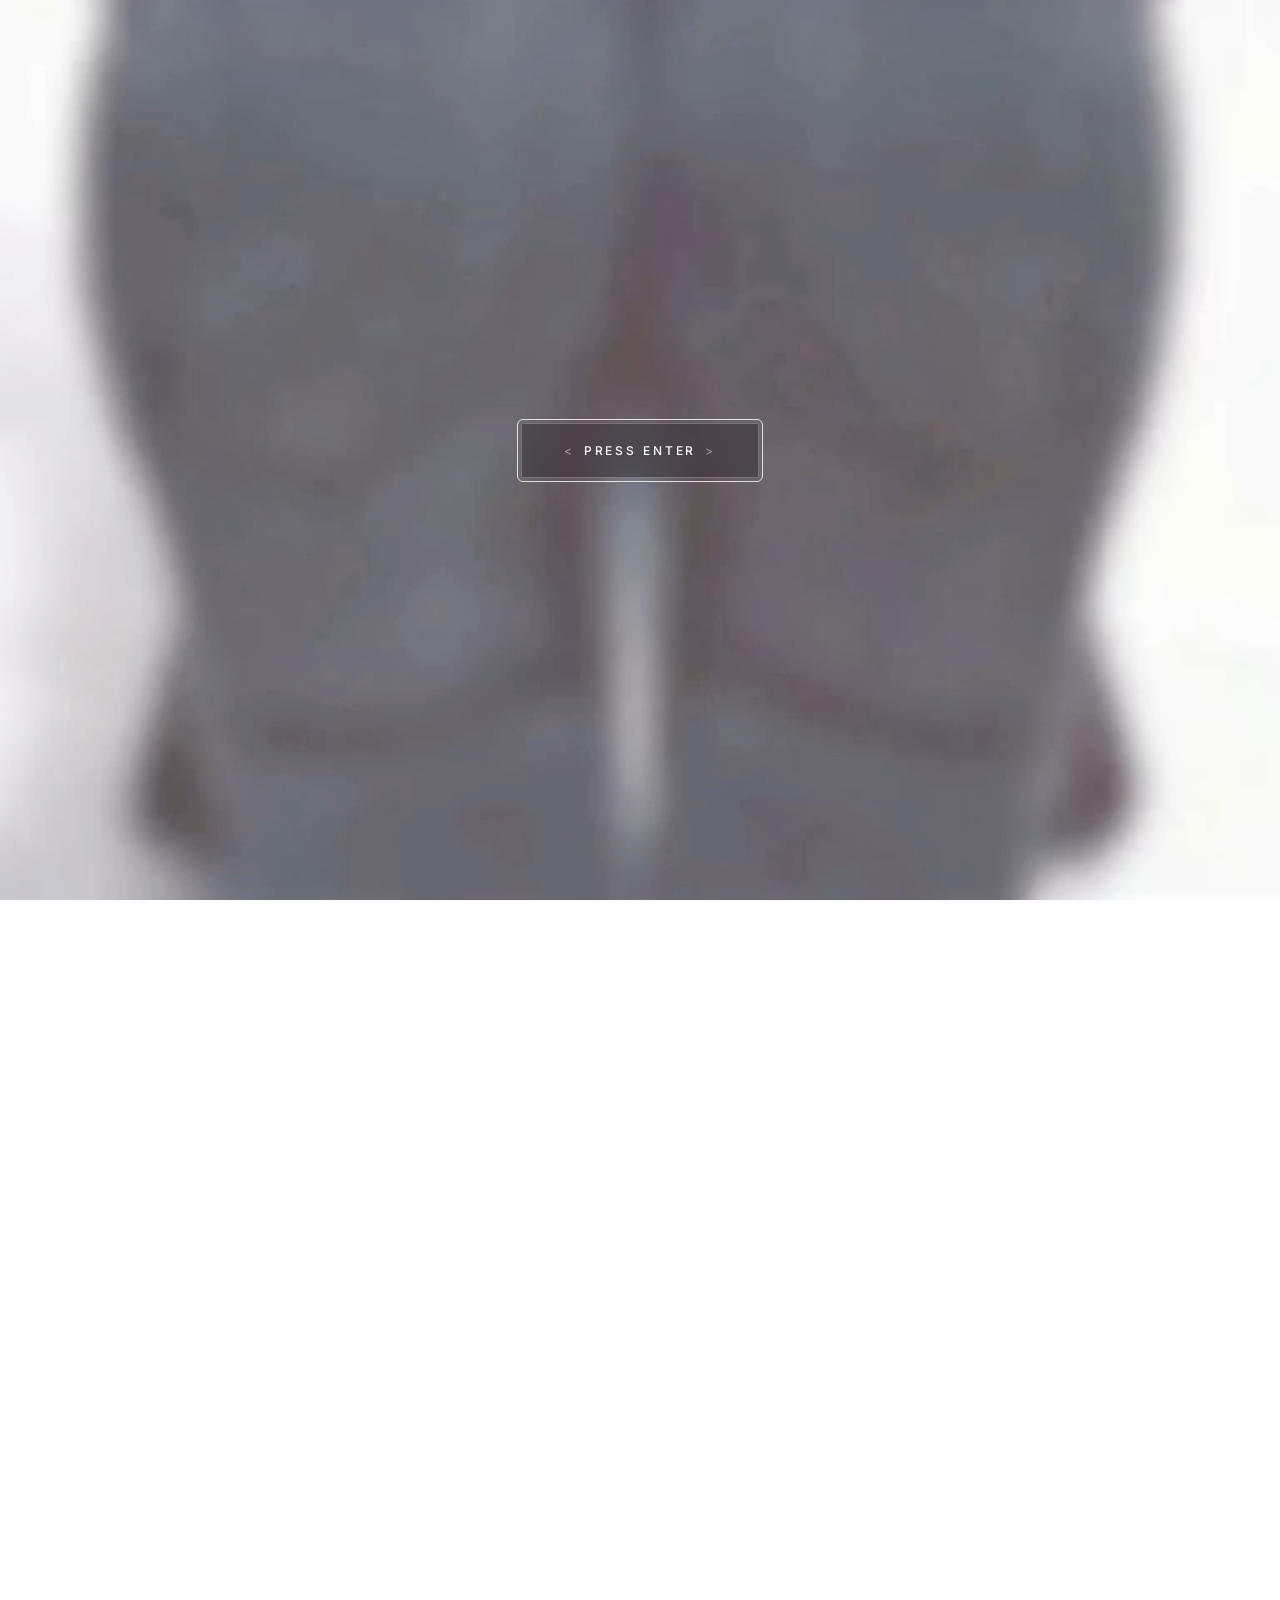
==== index.html @ 9777559d "Drop the playbackRate ease-in: it was what reset the picture to frame zero Max bisected on his iPhon" ====
<!DOCTYPE html><html lang="en" class="pl-active"><head><script>try{if('scrollRestoration' in history){history.scrollRestoration='manual';}window.scrollTo(0,0);}catch(e){}</script><meta charset="utf-8"><meta name="viewport" content="width=device-width, initial-scale=1, viewport-fit=cover"><title>Norman Osborn — Visionary. Founder.</title><meta name="description" content="The personal site of Norman Osborn."><style>
@import url('https://fonts.googleapis.com/css2?family=Space+Grotesk:wght@300;400;500&family=Inter:wght@400;500&family=Big+Shoulders+Display:wght@100;200&display=swap');
:root{--pad:clamp(70px,4.5vw,120px);--mx:var(--pad);--bg:#FFFFFF;--ink:#0A0A0A;--ink2:#6B6B6B;--line:#E6E4DF;--dark:#0A0A0A;--darktx:#F4F3F0}
*{margin:0;padding:0;box-sizing:border-box}
html.lenis{height:auto}
.lenis.lenis-smooth{scroll-behavior:auto!important}
.lenis.lenis-smooth [data-lenis-prevent]{overscroll-behavior:contain}
.lenis.lenis-stopped{overflow:hidden}
body{background:var(--bg);color:var(--ink);font-family:'Inter',sans-serif;-webkit-font-smoothing:antialiased;font-size:17px;line-height:1.5}
h1,h2,.kick,.num,.val h3,.logo,.tile h3,.quote q,.fwm{font-family:'Space Grotesk',sans-serif;font-weight:300}
.wrap{max-width:1720px;margin:0 auto;padding:0 var(--pad);width:100%}
.kick{font-size:13px;font-weight:500;letter-spacing:.22em;text-transform:uppercase;color:var(--ink2);display:flex;align-items:center;gap:14px}
.kick::before{content:attr(data-i);color:var(--ink);font-family:'Space Grotesk';font-size:13px;letter-spacing:0}
.progress{position:fixed;top:0;left:0;height:2px;background:var(--ink);width:0;z-index:300}
.wavebar{position:fixed;left:18px;top:50%;transform:translateY(-50%);z-index:300;display:flex;flex-direction:column;align-items:flex-start;gap:4px;width:40px;background:none;border:0;box-shadow:none;padding:0}
.wavebar .bar{height:5px;border-radius:3px;background:linear-gradient(90deg,rgba(60,60,66,.42),rgba(20,20,26,.22) 52%,rgba(70,70,78,.42));box-shadow:inset 0 0 0 .6px rgba(255,255,255,.28),inset 1px 0 1px rgba(255,255,255,.4),0 1px 3px rgba(0,0,0,.16);transition:width .18s ease,background .3s,box-shadow .3s}
.wavebar .bar.on{background:linear-gradient(90deg,rgba(45,45,52,.92),rgba(12,12,16,.72) 55%,rgba(66,66,74,.9));box-shadow:inset 0 0 0 .6px rgba(255,255,255,.35),inset 1px 0 1px rgba(255,255,255,.5),0 1px 5px rgba(0,0,0,.28)}
.wavebar .bar.dark{background:linear-gradient(90deg,rgba(255,255,255,.42),rgba(200,202,208,.16) 52%,rgba(255,255,255,.34));box-shadow:inset 0 0 0 .6px rgba(255,255,255,.5),inset 1px 0 1px rgba(255,255,255,.7),0 1px 3px rgba(0,0,0,.35)}
.wavebar .bar.dark.on{background:linear-gradient(90deg,rgba(255,255,255,.96),rgba(205,207,213,.74) 20%,rgba(120,122,130,.6) 56%,rgba(240,242,247,.88));box-shadow:inset 0 0 0 .6px rgba(255,255,255,.72),inset 1px 0 1px rgba(255,255,255,.9),0 1px 6px rgba(0,0,0,.4)}
/* reveal */
.rv{opacity:0;transform:translateY(32px);transition:opacity .8s cubic-bezier(.2,.7,.2,1),transform .8s cubic-bezier(.2,.7,.2,1)}
.in .rv{opacity:1;transform:none}
.in .rv:nth-child(2){transition-delay:.08s}.in .rv:nth-child(3){transition-delay:.16s}.in .rv:nth-child(4){transition-delay:.24s}
.d1{transition-delay:.08s}.d2{transition-delay:.16s}.d3{transition-delay:.24s}.d4{transition-delay:.32s}
@media(prefers-reduced-motion:reduce){.rv{opacity:1;transform:none;transition:none}}
/* liquid glass */
.glass{background:rgba(255,255,255,.42);backdrop-filter:blur(20px) saturate(1.5);-webkit-backdrop-filter:blur(20px) saturate(1.5);border:1px solid rgba(255,255,255,.65);box-shadow:0 10px 44px rgba(0,0,0,.10),inset 0 1px 0 rgba(255,255,255,.8)}
/* status + nav */
.status{position:fixed;top:0;left:0;right:0;z-index:110;border-bottom:1px solid var(--line)}
.status .wrap{display:flex;justify-content:space-between;align-items:center;padding:9px var(--pad);font-size:11px;letter-spacing:.14em;text-transform:uppercase;color:var(--ink2)}
.status .dot{width:6px;height:6px;border-radius:50%;background:var(--ink);display:inline-block;margin-right:8px}
.nav{position:fixed;top:33px;left:0;right:0;z-index:100}
.nav .glass{border-radius:0;border-left:0;border-right:0;border-top:0}
.nav .inner{display:flex;justify-content:space-between;align-items:center;max-width:1720px;margin:0 auto;padding:16px var(--pad)}
.brand{display:flex;align-items:center;gap:12px}
.mark{width:28px;height:28px;flex:none}
.logo{font-size:17px;font-weight:500;letter-spacing:.24em;color:var(--ink)}
.menu{display:flex;gap:36px;align-items:center;font-size:13px;letter-spacing:.06em;color:var(--ink2);text-transform:uppercase;font-weight:500}
.menu>li{position:relative;list-style:none}
.menu a{color:var(--ink2);text-decoration:none;transition:color .3s ease;display:inline-flex;align-items:center;gap:7px;cursor:pointer}
.menu a:hover,.menu li:hover>a{color:var(--ink)}
.caret{width:7px;height:7px;border-right:1.5px solid currentColor;border-bottom:1.5px solid currentColor;transform:rotate(45deg) translateY(-2px);transition:transform .2s}
.menu li:hover .caret{transform:rotate(225deg) translateY(-1px)}
.drop{position:absolute;top:calc(100% + 18px);left:-18px;min-width:250px;border-radius:8px;padding:9px;opacity:0;visibility:hidden;transform:translateY(6px);transition:.22s}
.menu li:hover .drop{opacity:1;visibility:visible;transform:none}
.drop a{display:flex;justify-content:space-between;padding:12px 13px;border-radius:5px;color:var(--ink2);font-size:13px;text-transform:none;letter-spacing:.02em}
.drop a:hover{background:rgba(0,0,0,.05);color:var(--ink)}
.navcta{border:1px solid var(--ink);color:var(--ink);padding:10px 20px;border-radius:2px;font-size:12px;text-transform:uppercase;letter-spacing:.08em;transition:.2s}
.navcta:hover{background:var(--ink);color:#fff}
/* the header is glass over whatever scrolls under it, so its ink-dark type
   disappears on the dark sections — invert it per band, status first, nav next */
.status,.status .wrap,.status .dot,.nav .glass,.logo,.menu,.menu a,.navcta,.mark rect,.mark path{transition:color .3s ease,background-color .3s ease,border-color .3s ease,box-shadow .3s ease,stroke .3s ease}
.status.on-dark{background:rgba(10,10,10,.34);border-bottom-color:rgba(244,243,240,.16);box-shadow:0 10px 44px rgba(0,0,0,.22),inset 0 1px 0 rgba(255,255,255,.12)}
.status.on-dark .wrap{color:rgba(244,243,240,.74)}
.status.on-dark .dot{background:var(--darktx)}
.nav.on-dark .glass{background:rgba(10,10,10,.34);border-color:rgba(255,255,255,.14);box-shadow:0 10px 44px rgba(0,0,0,.22),inset 0 1px 0 rgba(255,255,255,.12)}
.nav.on-dark .logo{color:var(--darktx)}
.nav.on-dark .menu,.nav.on-dark .menu a{color:rgba(244,243,240,.74)}
.nav.on-dark .menu a:hover,.nav.on-dark .menu li:hover>a{color:var(--darktx)}
.nav.on-dark .mark rect,.nav.on-dark .mark path{stroke:var(--darktx)}
.nav.on-dark .menu a.navcta{border-color:var(--darktx);color:var(--darktx)}
.nav.on-dark .menu a.navcta:hover{background:var(--darktx);color:var(--ink)}
.nav.on-dark .drop{background:rgba(10,10,10,.72);border-color:rgba(255,255,255,.14)}
.nav.on-dark .drop a{color:rgba(244,243,240,.74)}
.nav.on-dark .drop a:hover{background:rgba(255,255,255,.09);color:var(--darktx)}
#plSound.snd--nav.on-dark{background:var(--darktx);border-color:var(--darktx);color:var(--ink)}
#plSound.snd--nav.on-dark:hover{background:#fff}
.btn{display:inline-flex;align-items:center;gap:10px;font-size:15px;font-weight:500;letter-spacing:.04em;padding:16px 32px;border:1px solid var(--ink);color:var(--ink);background:transparent;text-decoration:none;transition:.2s;border-radius:2px;cursor:pointer}
.btn:hover{background:var(--ink);color:#fff}
.btn.solid{background:var(--ink);border-color:var(--ink);color:#fff}
.btn.solid:hover{background:#333}
.btn .arrow{transition:.2s}
/* section base */
.sec{min-height:100vh;position:relative;display:flex;align-items:center;background:var(--bg)}
.sec.photo{overflow:hidden;min-height:0;aspect-ratio:16/9}
.sec.photo .bg{position:absolute;inset:0;width:100%;height:100%;object-fit:cover;object-position:center;background:#fff;will-change:transform}

.overlay{position:absolute;inset:0;display:flex;align-items:center;z-index:2}
.txt{width:31%}
.side-right .txt{margin-left:auto;text-align:right}
.side-right .kick{justify-content:flex-end}
.side-left .txt{margin-right:auto;text-align:left}
h2{font-size:clamp(40px,4vw,62px);line-height:1.04;letter-spacing:-.01em;margin:22px 0 0}
.txt p{margin-top:22px;color:var(--ink);font-size:19px;line-height:1.6}
.side-right .txt p{margin-left:auto}
.accent{margin-top:26px;font-size:17px;color:var(--ink);font-family:'Space Grotesk';font-weight:400}
.sign{margin-top:34px;display:flex;align-items:center;gap:13px;font-size:12px;text-transform:uppercase;letter-spacing:.14em;color:var(--ink2)}
.side-right .sign{justify-content:flex-end}
.sign .l{width:36px;height:1px;background:var(--ink)}
/* HERO */
.hero{height:100vh;position:relative;overflow:hidden;background:#fff}
.hero .bg{position:absolute;inset:0;width:100%;height:100%;object-fit:cover;object-position:center;background:#fff}
/* The clip hands over to a still of its own last frame rather than sitting there
   paused: a stopped <video> drops off the compositor's video path, which shows as
   a twitch, and on a phone the settle would then be resizing a live video element
   every frame. Both carry .bg, so the settle treats them identically. */
.hero .still{opacity:0;z-index:2;transition:opacity .32s ease}
.hero .still.on{opacity:1}
@media(prefers-reduced-motion:reduce){.hero .still{transition:none}}
.hero h1{position:absolute;z-index:3;color:var(--ink);font-size:clamp(48px,5.4vw,104px);line-height:.92;letter-spacing:-.02em}
.hero .t-left{left:25%;top:42%;transform:translate(-50%,-50%)}
.hero .t-right{left:75%;top:42%;transform:translate(-50%,-50%);text-align:center}
.hero .t-bot{left:50%;top:91%;transform:translate(-50%,-50%);text-align:center;white-space:nowrap;font-size:clamp(40px,4.6vw,88px)}
.hmeta{position:absolute;font-size:12px;letter-spacing:.16em;text-transform:uppercase;color:var(--ink);z-index:3;top:16%}
.hmeta.a{left:var(--pad)}.hmeta.b{right:var(--pad);text-align:right}
/* numbers */
.numbers{background:var(--dark);color:var(--darktx);min-height:auto;padding:clamp(72px,9vh,120px) 0}
.numbers .kick{color:#8f8c81}
.numbers .kick::before{color:var(--darktx)}
.numhead{display:flex;justify-content:space-between;align-items:flex-end}
.numgrid{display:grid;grid-template-columns:repeat(4,1fr);gap:40px;margin-top:60px}
.num-item{border-top:1px solid rgba(244,243,240,.16);padding-top:26px}
.num-item .num{font-size:clamp(56px,5.6vw,96px);line-height:1;color:var(--darktx);letter-spacing:-.03em}
.num-item p{font-size:15px;color:#b7b4a9;margin-top:12px}
.foot-note{margin-top:44px;font-size:13px;color:#8f8c81;letter-spacing:.04em}
/* quote — black */
.quote{background:var(--dark);color:var(--darktx);text-align:center;justify-content:center}
.quote q{font-size:clamp(34px,3.8vw,58px);line-height:1.24;font-weight:300;quotes:none;max-width:1150px;margin:0 auto;display:block;color:var(--darktx)}
.quote .by{margin-top:40px;font-size:12px;letter-spacing:.16em;text-transform:uppercase;color:#9a9a97}
/* work */
.work{background:#fff}
.work .kick{margin-bottom:44px}
.tile{display:grid;grid-template-columns:56px 1fr auto auto 60px;align-items:center;gap:30px;padding:34px 0;border-top:1px solid var(--line);transition:padding-left .25s}
.tile:last-child{border-bottom:1px solid var(--line)}
.tile:hover{padding-left:14px}
.tile .idx{font-size:14px;color:var(--ink);font-family:'Space Grotesk';letter-spacing:.1em}
.tile h3{font-size:clamp(26px,2.4vw,38px);font-weight:300;transition:color .2s}
.tile .meta{color:var(--ink2);font-size:14px;letter-spacing:.08em;text-transform:uppercase}
.tile .yr{color:var(--ink2);font-size:15px;font-family:'Space Grotesk'}
.tile .go{width:38px;height:38px;border:1px solid var(--line);border-radius:50%;display:flex;align-items:center;justify-content:center;transition:.2s;justify-self:end}
.tile:hover .go{background:var(--ink);color:#fff;border-color:var(--ink)}
/* values list */
.val{padding:26px 0;border-bottom:1px solid rgba(0,0,0,.12)}
.val:last-child{border:0}
.val .dot{width:9px;height:9px;border-radius:50%;background:var(--ink);display:inline-block;margin-bottom:15px}
.val h3{font-size:clamp(30px,3vw,44px);line-height:1;font-weight:300}
.val p{color:var(--ink2);margin-top:9px;font-size:16px}
.logos{display:flex;flex-wrap:wrap;gap:20px 30px;margin-top:38px}
.side-right .logos{justify-content:flex-end}
.logos span{font-size:15px;letter-spacing:.16em;color:var(--ink2);font-family:'Space Grotesk';opacity:.75}
/* cta text over photo */
.cta .btn.solid{margin-top:8px}
.side-right .cta-btn{display:flex;justify-content:flex-end}
/* footer — black */
.footer{background:var(--dark);color:var(--darktx);min-height:70vh;display:flex;align-items:center}
.footer .fwm{font-size:clamp(90px,12vw,190px);font-weight:300;letter-spacing:-.03em;line-height:1;color:var(--darktx)}
.fgrid{display:grid;grid-template-columns:2fr 1fr 1fr 1.4fr;gap:56px;margin-top:72px}
.fcol h4{font-size:12px;letter-spacing:.16em;text-transform:uppercase;color:#9a9a97;margin-bottom:20px;font-weight:500}
.fcol a{display:block;color:var(--darktx);text-decoration:none;font-size:16px;margin-bottom:13px;transition:.2s}
.fcol a:hover{opacity:.6;padding-left:4px}
.fcol .desc{color:#9a9a97;font-size:15px;line-height:1.6}
.news{display:flex;border:1px solid #333;border-radius:2px;overflow:hidden;margin-top:8px}
.news input{flex:1;background:transparent;border:0;padding:14px 15px;color:var(--darktx);font-size:15px;outline:none}
.news button{background:var(--darktx);border:0;color:var(--dark);padding:0 20px;cursor:pointer;font-size:17px}
.socials{display:flex;gap:20px;margin-top:20px;font-size:14px}
.socials a{color:#9a9a97;text-decoration:none}.socials a:hover{color:var(--darktx)}
.fbtm{display:flex;justify-content:space-between;align-items:center;margin-top:72px;padding-top:28px;border-top:1px solid #333;font-size:13px;color:#9a9a97}
.fbtm .r{display:flex;gap:24px}.fbtm a{color:#9a9a97;text-decoration:none}


.marquee{background:var(--dark);height:52px;overflow:hidden;display:flex;align-items:center;white-space:nowrap}
.mq-track{display:inline-flex;align-items:center;gap:0;animation:mq 34s linear infinite;will-change:transform}
.mq-track span{color:var(--darktx);font-size:13px;letter-spacing:.2em;text-transform:uppercase;padding:0 26px;opacity:.85}
.mq-track span.sep{opacity:.35;padding:0;font-size:12px}
@keyframes mq{from{transform:translateX(0)}to{transform:translateX(-50%)}}
@media(prefers-reduced-motion:reduce){.mq-track{animation:none}}

.disc-track{position:relative}
.disc{background:var(--dark);color:var(--darktx)}
.disc.disc--pin{position:sticky;top:var(--navH,86px)}
.disc.disc--pin .disc-inner{min-height:0;align-items:start}
.disc-bar{width:100%;height:64px;background:transparent;border:0;border-top:1px solid rgba(244,243,240,.12);
  display:flex;align-items:center;justify-content:center;gap:16px;cursor:default;color:var(--darktx);
  font-size:12px;letter-spacing:.22em;text-transform:uppercase}
.disc-label{opacity:.7}
.disc-arrow{color:var(--darktx);opacity:.8;transform:rotate(calc(var(--dp,0)*180deg));transition:transform .15s linear}
.disc-panel{height:0;overflow:hidden}
.disc-inner{max-width:1720px;margin:0 auto;min-height:100vh;padding:clamp(80px,10vh,140px) var(--pad);
  display:grid;grid-template-columns:1fr 1fr;gap:0 clamp(64px,8vw,160px);align-items:center;
  transition:opacity .15s linear,transform .15s linear}
.disc-textcol{max-width:30ch}
.disc-head{font-family:var(--serif,inherit);font-size:clamp(34px,3.4vw,60px);line-height:1.04;letter-spacing:-.02em;color:var(--darktx)}
.disc-lead{margin-top:30px;font-size:clamp(16px,1.2vw,19px);line-height:1.7;color:#b7b4a9}
.disc-facts{display:grid;grid-template-columns:1fr 1fr;gap:clamp(48px,6vh,80px) clamp(40px,4vw,90px)}
.fact .fv{font-size:clamp(44px,4.6vw,84px);line-height:.92;letter-spacing:-.02em;color:var(--darktx)}
.fact .fl{margin-top:16px;font-size:12px;letter-spacing:.16em;text-transform:uppercase;color:#8f8c81}
@media(max-width:900px){.disc-inner{grid-template-columns:1fr;gap:56px}.disc-textcol{max-width:none}}

html.pl-active,html.pl-active body{overflow:hidden;height:100%}
.status,.nav,.hero h1,.hero .hmeta,.wavebar,.progress{transition:opacity .8s cubic-bezier(.4,0,.2,1)}
html.pl-active .status,html.pl-active .nav,html.pl-active .hero h1,html.pl-active .hero .hmeta,html.pl-active .wavebar,html.pl-active .progress{opacity:0;pointer-events:none}
#preloader{position:fixed;inset:0;z-index:500;display:flex;align-items:center;justify-content:center;pointer-events:none;transition:opacity .5s ease}
.pl-pct{display:flex;align-items:baseline;gap:.05em;font-family:'Big Shoulders Display',sans-serif;font-weight:100;
  font-size:clamp(96px,17vw,240px);letter-spacing:0;line-height:.86;color:rgba(255,255,255,.95);
  background:linear-gradient(175deg,#fff 0%,#fff 40%,rgba(255,255,255,.5) 58%,rgba(255,255,255,.92) 78%,rgba(255,255,255,.6) 100%);
  -webkit-background-clip:text;background-clip:text;-webkit-text-fill-color:transparent;
  filter:drop-shadow(0 2px 20px rgba(0,0,0,.35)) drop-shadow(0 0 1px rgba(255,255,255,.5));
  transition:opacity .5s ease,filter .5s ease,transform .5s ease}
.pl-pct.pl-out{opacity:0;filter:blur(10px) drop-shadow(0 2px 20px rgba(0,0,0,.2));transform:scale(.92)}
.pl-sign{font-weight:200;font-size:.34em;opacity:.7;align-self:flex-start;margin-top:.22em}
#plGate{position:fixed;inset:0;z-index:520;display:flex;align-items:center;justify-content:center;pointer-events:none;transition:opacity .45s ease}
#plGateBtn{pointer-events:auto;font-family:'Inter',sans-serif;font-size:12px;font-weight:500;letter-spacing:.24em;text-transform:uppercase;color:#fff;
  padding:19px 34px;border-radius:2px;background:rgba(10,10,10,.3);
  backdrop-filter:blur(24px) saturate(1.5);-webkit-backdrop-filter:blur(24px) saturate(1.5);
  border:1px solid rgba(255,255,255,.26);cursor:pointer;
  transition:background .25s ease,border-color .25s ease,transform .15s ease;
  animation:gateBreathe 2.8s ease-in-out infinite}
#plGateBtn .br{opacity:.42;padding:0 .7em}
#plGateBtn:hover{background:rgba(10,10,10,.46);border-color:rgba(255,255,255,.42)}
#plGateBtn:active{transform:scale(.97)}
#plGateBtn:focus-visible{outline:1px solid rgba(255,255,255,.8);outline-offset:3px}
@keyframes gateBreathe{0%,100%{opacity:.85}50%{opacity:1}}
html.pl-started #plGate{opacity:0;pointer-events:none}
html.pl-active:not(.pl-started) .pl-pct{opacity:0}
html.pl-active:not(.pl-started) #plCtrls{opacity:0;pointer-events:none}
#plCtrls{position:fixed;top:24px;right:24px;z-index:501;display:flex;align-items:center;gap:10px;pointer-events:none;transition:opacity .5s ease}
#plSkip{pointer-events:auto;
  font-family:'Inter',sans-serif;font-size:11px;font-weight:500;letter-spacing:.16em;text-transform:uppercase;color:#fff;
  padding:12px 20px;border-radius:999px;background:rgba(10,10,10,.28);
  backdrop-filter:blur(24px) saturate(1.5);-webkit-backdrop-filter:blur(24px) saturate(1.5);
  border:1px solid rgba(255,255,255,.22);cursor:pointer;
  transition:opacity .35s ease,background .2s ease,transform .15s ease}
#plSound{pointer-events:auto;width:38px;height:38px;flex:0 0 auto;display:flex;align-items:center;justify-content:center;
  padding:0;border-radius:999px;color:#fff;background:rgba(10,10,10,.28);
  backdrop-filter:blur(24px) saturate(1.5);-webkit-backdrop-filter:blur(24px) saturate(1.5);
  border:1px solid rgba(255,255,255,.22);cursor:pointer;
  transition:transform .95s cubic-bezier(.22,.8,.2,1),background .5s ease,border-color .5s ease,opacity .3s ease}
#plSound svg{fill:currentColor;display:block}
#plSound .snd-play{display:none}
#plSound.is-muted .snd-pause{display:none}
#plSound.is-muted .snd-play{display:block}
#plSound:hover{background:rgba(10,10,10,.45)}
#plSound:active{filter:brightness(1.25)}
#plSound.snd--nav{background:var(--ink);border-color:var(--ink)}
#plSound.snd--nav:hover{background:#2c2c2c}
#plAudio{display:none}
#plSkip:hover{background:rgba(10,10,10,.42)}
#plSkip:active{transform:scale(.95)}
#plSkip.pl-out{opacity:0;pointer-events:none}
@media(max-width:640px){.pl-pct{font-size:clamp(40px,20vw,80px)}#plCtrls{top:16px;right:16px;gap:8px}}

/* ============================================================================
   PHONE LAYOUT — everything at 834px and below. That line is drawn so every iPad
   in portrait (768/810/820/834) lands here too and tablets never split across the
   two layouts by model; landscape iPads at 1024+ get the desktop.
   The desktop rules above are the base;
   these override only what actually differs. Media is switched per breakpoint
   by <picture> and by the hero <video>'s own source pick, so a phone never
   downloads the 4K desktop assets and a desktop never downloads the portrait
   ones.
   ========================================================================= */

/* burger + sheet exist in the markup for both, but only the phone shows them */
.burger{display:none;width:42px;height:42px;margin-right:-9px;flex-direction:column;align-items:center;justify-content:center;gap:5px;background:none;border:0;cursor:pointer;flex:none}
.burger i{display:block;width:20px;height:1.5px;background:var(--ink);transition:transform .34s cubic-bezier(.2,.7,.2,1),opacity .2s ease,background .3s ease}
.nav.on-dark .burger i{background:var(--darktx)}
html.menu-open .burger i:nth-child(1){transform:translateY(6.5px) rotate(45deg)}
html.menu-open .burger i:nth-child(2){opacity:0}
html.menu-open .burger i:nth-child(3){transform:translateY(-6.5px) rotate(-45deg)}
.sheet{display:none;position:fixed;inset:0;z-index:95;background:var(--dark);color:var(--darktx);
  padding:calc(var(--navH) + 26px) var(--pad) 34px;flex-direction:column;
  opacity:0;visibility:hidden;transform:translateY(-8px);
  transition:opacity .38s ease,transform .38s cubic-bezier(.2,.7,.2,1),visibility .38s}
html.menu-open .sheet{opacity:1;visibility:visible;transform:none}
.sheet nav{display:flex;flex-direction:column;gap:clamp(4px,1.6vh,12px)}
.sheet nav a{color:var(--darktx);text-decoration:none;font-family:'Space Grotesk',sans-serif;font-weight:300;font-size:clamp(30px,9.5vw,44px);line-height:1.18;letter-spacing:-.01em;display:flex;align-items:baseline;gap:14px}
.sheet nav a i{font-style:normal;font-size:clamp(9px,2.6vw,11px);letter-spacing:.16em;color:#8f8c81;font-family:'Inter',sans-serif}
.sheet .sub{margin-top:auto;padding-top:30px;display:flex;flex-direction:column;gap:16px}
.sheet .sub .lbl{font-size:clamp(9px,2.6vw,11px);letter-spacing:.18em;text-transform:uppercase;color:#8f8c81}
.sheet .sub .vent{display:flex;flex-wrap:wrap;gap:8px 18px;font-size:clamp(12px,3.5vw,14px);color:#b7b4a9}
.sheet .cta{margin-top:22px;display:block;text-align:center;border:1px solid var(--darktx);color:var(--darktx);text-decoration:none;padding:16px;border-radius:2px;font-size:clamp(11px,3.2vw,13px);text-transform:uppercase;letter-spacing:.14em}

/* the subject-zone spacer only means anything in the phone layout */
.zone{display:none}
.sec.photo picture{display:contents}

@media(max-width:834px){
  /* one symmetric inset everywhere, wide enough to clear the meter rail */
  :root{--side:clamp(32px,8.5vw,48px);--pad:var(--side);--navH:calc(30px + 58px)}
  body{font-size:16px}
  /* the measure stops growing past phone widths — on a tablet the extra width
     becomes inset instead of 90-character lines */
  .wrap{max-width:720px;margin:0 auto;padding:0 var(--side)}
  .kick{font-size:clamp(10px,3vw,12px);letter-spacing:.2em;gap:12px}
  .kick::before{font-size:inherit}
  .rv{transform:translateY(26px);transition-duration:.7s}

  /* meter: slimmer rail, tighter to the edge */
  .wavebar{left:7px;gap:3px;width:16px}
  .wavebar .bar{height:3px;border-radius:2px;box-shadow:inset 0 0 0 .5px rgba(255,255,255,.28)}
  .wavebar .bar.on,.wavebar .bar.dark,.wavebar .bar.dark.on{box-shadow:inset 0 0 0 .5px rgba(255,255,255,.35)}

  /* header */
  .status .wrap{padding:8px var(--side);font-size:clamp(8px,2.5vw,10px);letter-spacing:.12em;gap:10px;white-space:nowrap}
  .status .wrap>div{overflow:hidden;text-overflow:ellipsis}
  .status .dot{width:5px;height:5px;margin-right:6px}
  .nav{top:30px}
  .nav .inner{padding:13px var(--side)}
  .mark{width:25px;height:25px}
  .logo{font-size:clamp(14px,4.3vw,17px);letter-spacing:.22em}
  .menu{display:none}
  .burger{display:flex}
  .sheet{display:flex}

  /* hero: the 9:16 clip plays edge to edge, then settles into its own box so
     the last frame — which becomes the hero — is shown whole, not side-cropped */
  .hero{height:100vh;height:100svh;background:linear-gradient(#F3F3F5,#EEEEEF)}
  .hero .bg{inset:auto;left:0;right:0;top:50%;transform:translateY(-50%);
    width:100%;height:var(--vh,100%);transition:height 1.1s cubic-bezier(.22,.8,.2,1)}
  .hmeta{top:calc(var(--navH) + 14px);font-size:clamp(9px,2.7vw,11px);letter-spacing:.15em}
  .hmeta.a{left:var(--side)}.hmeta.b{right:var(--side)}
  .htext{position:absolute;left:var(--side);right:var(--side);bottom:clamp(64px,13vh,110px);z-index:3;text-align:center}
  .htext>*{max-width:720px;margin-left:auto;margin-right:auto}
  /* the desktop pins each line by hand (.t-left/.t-right/.t-bot each carry a
     translate), so these have to out-specify those rules, not just follow them */
  .hero .htext h1{position:static;transform:none;font-size:clamp(42px,13.5vw,66px);line-height:.98;letter-spacing:-.02em}
  .hero .htext .t-bot{transform:none;margin-top:clamp(10px,2.4vh,20px);font-size:clamp(30px,9.6vw,48px);white-space:normal}

  /* photo sections: media and copy share one grid cell, so the section is as
     tall as whichever is taller. The photo hugs the edge opposite the copy and
     .zone reserves the rows the subject actually occupies (--dirty is that
     height in the photo's own 1200x2150 px), so the copy can never ride onto
     him — when it needs more room the section grows and the slack is painted
     in --phbg, sampled from that photo's own outer edge. */
  .sec.photo{aspect-ratio:auto;min-height:0;display:grid;background:var(--phbg,#fff)}
  /* the img's DOM parent is <picture>, so ">" does not reach it even though
     that picture is display:contents — name it explicitly or it auto-places
     into a second row instead of stacking with the copy */
  .sec.photo>*,.sec.photo img.bg{grid-area:1/1;min-width:0}
  .sec.photo img.bg{position:static;width:100%;height:auto;object-fit:fill;align-self:start;transform:none!important}
  .sec.photo .overlay{position:static;display:flex;flex-direction:column;align-self:end;padding-bottom:clamp(26px,6vh,44px)}
  .sec.photo .zone{display:block;width:100%;flex:none;aspect-ratio:1200/var(--dirty,1000);pointer-events:none}
  .sec.photo:not(.top-copy) .zone{order:-1}
  .sec.photo.top-copy img.bg{align-self:end}
  .sec.photo.top-copy .overlay{align-self:start;padding-bottom:0;padding-top:calc(var(--navH) + clamp(18px,4vh,32px))}
  .txt,.side-right .txt,.side-left .txt{width:100%;margin:0;text-align:left}
  .side-right .kick,.side-right .sign,.side-right .logos,.side-right .cta-btn{justify-content:flex-start}
  .side-right .txt p{margin-left:0}
  h2{font-size:clamp(32px,9.6vw,46px);line-height:1.04;margin:14px 0 0}
  .txt p{margin-top:14px;font-size:clamp(15px,4.2vw,17px);line-height:1.55}
  .accent{margin-top:18px;font-size:clamp(14px,4vw,16px)}
  .sign{margin-top:22px;gap:11px;font-size:clamp(9px,2.7vw,11px);letter-spacing:.13em}
  .sign .l{width:28px;flex:none}
  .cta-btn{margin-top:24px!important}
  .btn{width:100%;justify-content:center;font-size:clamp(12px,3.5vw,14px);padding:17px 24px}

  /* stacked sections */
  .sec{min-height:0}
  .numbers{padding:clamp(52px,9vh,84px) 0}
  .numhead{flex-direction:column;align-items:flex-start;gap:8px}
  .numgrid{grid-template-columns:repeat(2,1fr);gap:clamp(22px,6vw,34px);margin-top:clamp(30px,6vh,46px)}
  .num-item{padding-top:16px}
  .num-item .num{font-size:clamp(34px,10.5vw,54px)}
  .num-item p{font-size:clamp(12px,3.4vw,14px);margin-top:8px;line-height:1.35}
  .foot-note{margin-top:clamp(26px,5vh,40px);font-size:clamp(11px,3vw,12px);line-height:1.5}

  .marquee{height:44px}
  .mq-track span{font-size:clamp(10px,3vw,12px);letter-spacing:.18em;padding:0 18px}

  .disc-bar{height:58px;gap:14px;font-size:clamp(10px,3vw,12px);letter-spacing:.2em}
  .disc-inner{max-width:720px;margin:0 auto;min-height:0;grid-template-columns:1fr;gap:clamp(30px,6vh,44px) 0;padding:clamp(30px,6vh,48px) var(--side) clamp(40px,7vh,60px)}
  .disc-textcol{max-width:none}
  .disc-head{font-size:clamp(28px,8.4vw,40px);line-height:1.06}
  .disc-lead{margin-top:18px;font-size:clamp(14px,4vw,16px);line-height:1.65}
  .disc-facts{gap:clamp(24px,5vh,36px) 20px}
  .fact .fv{font-size:clamp(26px,8vw,38px);line-height:.95}
  .fact .fl{margin-top:9px;font-size:clamp(9px,2.6vw,11px);letter-spacing:.15em}

  .val{padding:18px 0}
  .val .dot{width:8px;height:8px;margin-bottom:11px}
  .val h3{font-size:clamp(26px,7.8vw,36px)}
  .val p{margin-top:6px;font-size:clamp(13px,3.8vw,15px)}

  .quote{padding:clamp(60px,11vh,100px) 0}
  .quote q{font-size:clamp(24px,7.2vw,34px);line-height:1.26}
  .quote .by{margin-top:26px;font-size:clamp(9px,2.7vw,11px);letter-spacing:.15em;line-height:1.6}

  .work{padding:clamp(54px,9vh,86px) 0}
  .work .kick{margin-bottom:clamp(24px,5vh,38px)}
  .tile{grid-template-columns:auto 1fr auto;grid-template-areas:"idx title title" ". meta yr";column-gap:14px;row-gap:6px;padding:20px 0;align-items:start}
  .tile:hover{padding-left:0}
  .tile .idx{grid-area:idx;font-size:clamp(11px,3.2vw,13px);padding-top:6px}
  .tile h3{grid-area:title;font-size:clamp(24px,7.2vw,32px);line-height:1.1}
  .tile .meta{grid-area:meta;font-size:clamp(10px,3vw,12px)}
  .tile .yr{grid-area:yr;font-size:clamp(11px,3.2vw,13px)}
  .tile .go{display:none}

  .footer{min-height:0;padding:clamp(54px,9vh,84px) 0 calc(26px + env(safe-area-inset-bottom))}
  .footer .fwm{font-size:clamp(56px,17vw,86px)}
  .fgrid{grid-template-columns:1fr 1fr;gap:clamp(28px,6vh,40px) 20px;margin-top:clamp(36px,7vh,56px)}
  .fcol:first-child,.fcol:last-child{grid-column:1/-1}
  .fcol h4{font-size:clamp(9px,2.6vw,11px);letter-spacing:.15em;margin-bottom:14px}
  .fcol a{font-size:clamp(14px,4vw,16px);margin-bottom:10px}
  .fcol .desc{font-size:clamp(13px,3.8vw,15px)}
  .news input{min-width:0;padding:13px 14px}
  .socials{gap:18px;margin-top:16px;font-size:clamp(12px,3.5vw,14px)}
  .fbtm{flex-direction:column;align-items:flex-start;gap:12px;margin-top:clamp(34px,6vh,52px);padding-top:22px;font-size:clamp(11px,3vw,12px)}
  .fbtm .r{gap:20px}

  /* preloader chrome */
  .pl-pct{font-size:clamp(80px,30vw,150px)}
  #plCtrls{top:calc(14px + env(safe-area-inset-top));right:14px;gap:8px}
  #plSkip{font-size:10px;padding:11px 16px;letter-spacing:.16em}
  #plSound{width:34px;height:34px}
  #plGateBtn{font-size:clamp(10px,3.2vw,12px);letter-spacing:.22em;padding:17px 28px}
}
/* both header items only fit once there is room for them */
@media(max-width:444px){.status .wrap>div:last-child{display:none}}

@media(prefers-reduced-motion:reduce){#preloader,.pl-pct,#plSkip,#plSound,#plGate,#plCtrls,.status,.nav,.hero h1,.hero .hmeta,.wavebar,.progress,.hero .bg{transition:none!important}#plGateBtn{animation:none}}
</style><noscript><style>html.pl-active,html.pl-active body{overflow:visible!important;height:auto!important}html.pl-active .status,html.pl-active .nav,html.pl-active .hero h1,html.pl-active .hero .hmeta,html.pl-active .wavebar,html.pl-active .progress{opacity:1!important;pointer-events:auto!important}#preloader{display:none!important}</style></noscript></head><body><div class="progress" id="pg"></div><div class="wavebar" id="wave"></div><div class="status glass"><div class="wrap"><div><span class="dot"></span>Available for select engagements — 2026</div><div>New York · Remote</div></div></div><nav class="nav"><div class="glass"><div class="inner"><div class="brand"><svg class="mark" viewBox="0 0 32 32" fill="none"><rect x="1" y="1" width="30" height="30" rx="6" stroke="#0A0A0A" stroke-width="1.5"/><path d="M10 22V10l6 8 6-8v12" stroke="#0A0A0A" stroke-width="1.6" stroke-linecap="round" stroke-linejoin="round"/></svg><div class="logo">OSBORN</div></div>
<ul class="menu">
<li><a>Works <i class="caret"></i></a><div class="drop glass"><a href="#work">Project Helix <span>&rarr;</span></a><a href="#work">The OZ Initiative <span>&rarr;</span></a><a href="#work">Greenlight <span>&rarr;</span></a></div></li>
<li><a href="#about">About</a></li>
<li><a>Ventures <i class="caret"></i></a><div class="drop glass"><a href="#">Oscorp Labs <span>&rarr;</span></a><a href="#">OZ Energy <span>&rarr;</span></a><a href="#">Greenlight Defense <span>&rarr;</span></a><a href="#">Applied AI Group <span>&rarr;</span></a></div></li>
<li><a href="#numbers">Numbers</a></li>
<li><a href="#contact">Contact</a></li>
<li><a class="navcta" href="#contact">Get in touch</a></li></ul>
<button class="burger" id="burger" type="button" aria-label="Menu" aria-expanded="false"><i></i><i></i><i></i></button></div></div></nav>
<div class="sheet" id="sheet">
  <nav>
    <a href="#work">Works <i>01</i></a>
    <a href="#about">About <i>02</i></a>
    <a href="#numbers">Numbers <i>03</i></a>
    <a href="#contact">Contact <i>04</i></a>
  </nav>
  <div class="sub">
    <div class="lbl">Ventures</div>
    <div class="vent"><span>Oscorp Labs</span><span>OZ Energy</span><span>Greenlight Defense</span><span>Applied AI Group</span></div>
    <a class="cta" href="#contact">Get in touch</a>
  </div>
</div><section class="hero in" id="top"><video class="bg" id="heroVideo" muted playsinline webkit-playsinline preload="none"></video>
<img class="bg still" id="heroStill" alt="" aria-hidden="true">
<noscript><picture><source media="(max-width:834px)" srcset="assets/m/hero-end.jpg"><img class="bg" src="assets/d/hero-end.jpg" alt=""></picture></noscript>
<script>/* Nothing about the clip is named in the markup: the preload scanner runs
   before any script and would start fetching the desktop file on a phone no matter
   what a later script did. The breakpoint — and on desktop the screen's real pixel
   count — decide here which clip and which still this device gets. The preloader
   then downloads the clip itself so it can report true progress; a no-JS load gets
   the still frame from the <noscript> above. */
(function(){
  var m=matchMedia('(max-width:834px)').matches;
  var hi=!m && (screen.width*(devicePixelRatio||1))>=2200;
  var cfg=window.__hero={
    clip: m?'assets/m/intro.mp4' : hi?'assets/d/intro-hi.mp4' : 'assets/d/intro.mp4',
    poster: m?'assets/m/intro-poster.jpg':'assets/d/intro-poster.jpg',
    still: m?'assets/m/hero-end.jpg':'assets/d/hero-end.jpg'
  };
  var v=document.getElementById('heroVideo');v.poster=cfg.poster;
  document.getElementById('heroStill').src=cfg.still;
})();</script>
<div class="hmeta a">Est. 1997</div><div class="hmeta b">40.7&deg;N / 74.0&deg;W</div>
<div class="htext"><h1 class="t-left">Visionary.</h1><h1 class="t-right">Founder.</h1>
<h1 class="t-bot">Force of nature.</h1></div></section><div id="preloader"><div class="pl-pct" id="plPct" aria-hidden="true"><span id="plNum">0</span><span class="pl-sign">%</span></div></div><div id="plGate"><button id="plGateBtn" type="button"><span class="br">&lt;</span>press enter<span class="br">&gt;</span></button></div><div id="plCtrls"><button id="plSound" type="button" aria-label="Pause music" aria-pressed="false"><svg class="snd-pause" viewBox="0 0 24 24" width="14" height="14" aria-hidden="true"><rect x="7" y="5" width="3.4" height="14" rx="1.2"/><rect x="13.6" y="5" width="3.4" height="14" rx="1.2"/></svg><svg class="snd-play" viewBox="0 0 24 24" width="14" height="14" aria-hidden="true"><path d="M8.5 5.1v13.8L19 12z"/></svg></button><button id="plSkip" type="button" aria-label="Skip intro">Skip</button></div><audio id="plAudio" loop preload="auto" playsinline><source src="assets/shared/track.m4a" type="audio/mp4"><source src="assets/shared/track.mp3" type="audio/mpeg"></audio><section class="sec numbers" id="numbers"><div class="wrap"><div class="numhead"><div class="kick rv" data-i="02">By the numbers</div><div class="rv" style="font-size:12px;letter-spacing:.14em;text-transform:uppercase;color:#8f8c81">A record of scale</div></div>
<div class="numgrid">
<div class="num-item rv"><div class="num">200+</div><p>Patents filed worldwide</p></div>
<div class="num-item rv d1"><div class="num">$4.2B</div><p>Raised across ventures</p></div>
<div class="num-item rv d2"><div class="num">17</div><p>Industries reshaped</p></div>
<div class="num-item rv d3"><div class="num">1</div><p>Singular vision</p></div></div>
<div class="foot-note rv">* Figures verified as of Q1 2026. Independent audit on request.</div></div></section><section class="sec photo side-right" id="about" style="--phbg:#FDFDFD"><picture><source media="(max-width:834px)" srcset="assets/m/about.jpg"><img class="bg" src="assets/d/about.jpg" alt="Norman Osborn crouching, arms folded"></picture>
<div class="overlay"><div class="wrap"><div class="txt">
<div class="kick rv" data-i="01">About</div>
<h2 class="rv">A mind that bends<br>the industry</h2>
<p class="rv">For two decades, Norman Osborn has turned bold science into standards the world now runs on. Where others see limits, he sees leverage.</p>
<div class="accent rv">This is not ambition. It is inevitability.</div>
<div class="sign rv"><span class="l"></span>Norman Osborn, Founder &amp; Chairman</div>
</div></div><div class="zone" style="--dirty:1183"></div></div></section><section class="marquee" aria-label="Trusted by"><div class="mq-track"><span>VANTA</span><span class="sep">/</span><span>MERIDIAN</span><span class="sep">/</span><span>HALCYON</span><span class="sep">/</span><span>OBLIQUE</span><span class="sep">/</span><span>NORTHWIND</span><span class="sep">/</span><span>AXIOM</span><span class="sep">/</span><span>KESTREL</span><span class="sep">/</span><span>SABLE</span><span class="sep">/</span><span>VANTA</span><span class="sep">/</span><span>MERIDIAN</span><span class="sep">/</span><span>HALCYON</span><span class="sep">/</span><span>OBLIQUE</span><span class="sep">/</span><span>NORTHWIND</span><span class="sep">/</span><span>AXIOM</span><span class="sep">/</span><span>KESTREL</span><span class="sep">/</span><span>SABLE</span><span class="sep">/</span></div></section><div class="disc-track" id="discTrack"><div class="disc" id="disc">
<div class="disc-bar"><span class="disc-label">More about the firm</span>
<svg class="disc-arrow" viewBox="0 0 24 24" width="20" height="20" fill="none"><path d="M5 9l7 7 7-7" stroke="currentColor" stroke-width="1.5" stroke-linecap="round" stroke-linejoin="round"/></svg>
</div>
<div class="disc-panel" id="discPanel"><div class="disc-inner">
<div class="disc-textcol">
<div class="disc-head">Osborn Industries, in full</div>
<p class="disc-lead">A privately held group building at the edges of applied science — from genomics to energy to defense. Founded on a single conviction: the future is not predicted, it is manufactured.</p>
</div>
<div class="disc-facts">
<div class="fact"><div class="fv">1997</div><div class="fl">Founded</div></div>
<div class="fact"><div class="fv">New York</div><div class="fl">Headquarters</div></div>
<div class="fact"><div class="fv">4</div><div class="fl">Active ventures</div></div>
<div class="fact"><div class="fv">2,400+</div><div class="fl">People worldwide</div></div>
</div>
</div></div></div></div><section class="sec photo side-left top-copy" id="values" style="--phbg:#F3F1F4"><picture><source media="(max-width:834px)" srcset="assets/m/principles.jpg"><img class="bg" src="assets/d/values.jpg" alt="Norman Osborn leaning into frame"></picture>
<div class="overlay"><div class="wrap"><div class="txt">
<div class="kick rv" data-i="03">Principles</div>
<div class="rv"><div class="val"><span class="dot"></span><h3>Integrity</h3><p>We do what we promise.</p></div>
<div class="val"><span class="dot"></span><h3>Ambition</h3><p>We refuse the ordinary.</p></div>
<div class="val"><span class="dot"></span><h3>Control</h3><p>Nothing left to chance.</p></div></div>
</div></div><div class="zone" style="--dirty:1226"></div></div></section><section class="sec quote"><div class="wrap"><q class="rv">He doesn't enter markets. He rewrites the terms on which they exist.</q><div class="by rv d1"><span>&mdash;</span> The Financial Review, Profile of the Year</div></div></section><section class="sec photo side-right top-copy" id="proof" style="--phbg:#FEFEFE"><picture><source media="(max-width:834px)" srcset="assets/m/oncall.jpg"><img class="bg" src="assets/d/proof.jpg" alt="Norman Osborn in a frog costume, taking a call"></picture>
<div class="overlay"><div class="wrap"><div class="txt">
<div class="kick rv" data-i="04">On call</div>
<h2 class="rv">Always on<br>the line</h2>
<p class="rv">Every deal begins with a phone call. Norman takes them all — very seriously.</p>
</div></div><div class="zone" style="--dirty:1408"></div></div></section><section class="sec work" id="work"><div class="wrap"><div class="kick rv" data-i="05">Selected work</div>
<div class="rv"><div class="tile"><span class="idx">01</span><h3>Project Helix</h3><span class="meta">Applied genomics</span><span class="yr">2019</span><span class="go">&rarr;</span></div>
<div class="tile"><span class="idx">02</span><h3>The OZ Initiative</h3><span class="meta">Energy grid</span><span class="yr">2021</span><span class="go">&rarr;</span></div>
<div class="tile"><span class="idx">03</span><h3>Greenlight</h3><span class="meta">Defense platform</span><span class="yr">2023</span><span class="go">&rarr;</span></div>
<div class="tile"><span class="idx">04</span><h3>Marrow</h3><span class="meta">Neural interface</span><span class="yr">2025</span><span class="go">&rarr;</span></div></div></div></section><section class="sec photo side-right top-copy" id="contact" style="--phbg:#F3F3F3"><picture><source media="(max-width:834px)" srcset="assets/m/contact.jpg"><img class="bg" src="assets/d/contact.jpg" alt="Norman Osborn seated on a stool"></picture>
<div class="overlay"><div class="wrap"><div class="txt">
<div class="kick rv" data-i="06">Contact</div>
<h2 class="rv">Let's build something<br>legendary.</h2>
<p class="rv">The future doesn't wait. Neither should you.</p>
<div class="cta-btn rv" style="margin-top:32px"><a class="btn solid" href="#">Book a call with Norman</a></div>
</div></div><div class="zone" style="--dirty:1387"></div></div></section><footer class="footer"><div class="wrap"><div class="fwm rv">OSBORN</div>
<div class="fgrid">
<div class="fcol rv"><h4>Osborn Industries</h4><div class="desc">Shaping the future of applied science since 1997.<br>New York · London · Tokyo.</div></div>
<div class="fcol rv d1"><h4>Navigate</h4><a href="#work">Works</a><a href="#about">About</a><a href="#numbers">Numbers</a><a href="#contact">Contact</a></div>
<div class="fcol rv d2"><h4>Ventures</h4><a href="#">Oscorp Labs</a><a href="#">OZ Energy</a><a href="#">Greenlight</a><a href="#">Applied AI</a></div>
<div class="fcol rv d3"><h4>Stay in the loop</h4><div class="news"><input placeholder="Enter your email"><button>&rarr;</button></div><div class="socials"><a href="#">LinkedIn</a><a href="#">X</a><a href="#">Dribbble</a></div></div>
</div>
<div class="fbtm rv"><div>© 2026 Osborn Industries. All rights reserved.</div><div class="r"><a href="#">Privacy</a><a href="#">Terms</a><a href="#">Press</a></div></div></div></footer><script>
const pg=document.getElementById("pg");
/* the phone layout is a CSS breakpoint, so JS asks the same question the same
   way — everything below keys off this rather than guessing from innerWidth */
const MOBQ=matchMedia("(max-width:834px)");
const isMob=()=>MOBQ.matches;
/* reveal on enter */
const io=new IntersectionObserver((es)=>{es.forEach(e=>{if(e.isIntersecting){e.target.classList.add("in")}else if(e.intersectionRatio<0.05){e.target.classList.remove("in")}})},{threshold:[0,.05,.35]});
document.querySelectorAll(".sec,.footer").forEach(el=>io.observe(el));
/* parallax figures */
const pxEls=[...document.querySelectorAll('.sec.photo .bg')];
/* the phone layout shows each photo whole at its natural height, so there is
   nothing to zoom into — parallax would just crop the subject back off */
function parallax(){
  if(isMob())return;
  const vh=innerHeight;
  /* the image's parent is now <picture>, which is display:contents and so has
     no box of its own — measure the section instead */
  for(const el of pxEls){const r=el.closest('.sec.photo').getBoundingClientRect();const rel=((r.top+r.height/2)-vh/2)/vh;const zoom=(1+Math.min(Math.abs(rel),1)*0.04).toFixed(3);el.style.transform='scale('+zoom+')';}
}
/* wave-bar bump + progress */
const wave=document.getElementById("wave"), bars=[];
/* the column is centred vertically, so the usable run is limited by whichever
   end is tighter — the fixed status/nav stack up top. Bars keep their 5px+4px
   metrics and the count adapts, so the meter never tucks under the header */
let BAR=5, PITCH=9, MAXN=60, MINN=22, EDGE=24, BARW=8, BUMP=32;
function barMetrics(){
  if(isMob()){BAR=3;PITCH=6;MAXN=48;MINN=16;EDGE=16;BARW=5;BUMP=11;}
  else{BAR=5;PITCH=9;MAXN=60;MINN=22;EDGE=24;BARW=8;BUMP=32;}
}
barMetrics();
let N=0, SIG=6;
function headerBottom(){const n=document.querySelector(".nav");return n?n.getBoundingClientRect().bottom:106;}
function fitBars(){
  barMetrics();
  const avail=innerHeight-2*(headerBottom()+EDGE);
  let n=Math.floor((avail+(PITCH-BAR))/PITCH);
  n=Math.max(MINN,Math.min(MAXN,n));
  if(n===N)return false;
  N=n; SIG=Math.max(2,N/10);
  wave.textContent="";
  bars.length=0; barY.length=0; barDark.length=0;
  for(let i=0;i<N;i++){const b=document.createElement("div");b.className="bar";b.style.width=BARW+"px";wave.appendChild(b);bars.push(b);barDark.push(null);}
  return true;
}
let prog=0, cur=0;
function updateProgress(){const h=document.documentElement.scrollHeight-innerHeight;prog=h>0?scrollY/h:0;pg.style.width=(prog*100)+"%";}
const darkEls=()=>[...document.querySelectorAll(".sec.quote,.sec.numbers,.footer,.disc")];
let _dk=darkEls();
/* each bar keeps its own theme: sampled at its own y, so the flip walks down
   the column one bar at a time instead of the whole meter switching at once */
const barY=[], barDark=[];
const statusEl=document.querySelector(".status"), navEl=document.querySelector(".nav");
let statusY=0, navY=0, statusDark=null, navDark=null;
function measureBars(){
  for(let i=0;i<N;i++){const r=bars[i].getBoundingClientRect();barY[i]=r.top+r.height/2;}
  if(statusEl){const r=statusEl.getBoundingClientRect();statusY=r.top+r.height/2;}
  if(navEl){const r=navEl.getBoundingClientRect();navY=r.top+r.height/2;}
}
function yIsDark(y){for(let j=0;j<_rects.length;j++){const r=_rects[j];if(r.top<=y&&r.bottom>=y)return true;}return false;}
function updHeaderTheme(){
  if(statusEl){const d=yIsDark(statusY);if(d!==statusDark){statusDark=d;statusEl.classList.toggle("on-dark",d);}}
  if(navEl){const d=yIsDark(navY);if(d!==navDark){navDark=d;navEl.classList.toggle("on-dark",d);
    const snd=document.getElementById("plSound");if(snd)snd.classList.toggle("on-dark",d);}}
}
const _rects=[];
function updWaveTheme(){
  /* the first measure can run before the fixed column has a layout box,
     which would leave every barY at 0 — re-measure until it is real */
  if(!barY[N-1])measureBars();
  _rects.length=0;
  for(const el of _dk){const r=el.getBoundingClientRect();if(r.bottom>0&&r.top<innerHeight)_rects.push(r);}
  updHeaderTheme();
  for(let i=0;i<N;i++){
    const y=barY[i];let dark=false;
    for(let j=0;j<_rects.length;j++){const r=_rects[j];if(r.top<=y&&r.bottom>=y){dark=true;break;}}
    if(dark!==barDark[i]){barDark[i]=dark;bars[i].classList.toggle("dark",dark);}
  }
}
addEventListener("resize",()=>{_dk=darkEls();fitBars();measureBars();});
addEventListener("load",()=>{_dk=darkEls();fitBars();measureBars();});
MOBQ.addEventListener("change",()=>{N=0;_dk=darkEls();fitBars();measureBars();});
fitBars();measureBars();
function waveTick(){cur+=(prog-cur)*0.14;const p=cur*(N-1),filled=Math.round(p);for(let i=0;i<N;i++){const d=i-p;const bump=Math.exp(-(d*d)/(2*SIG*SIG));bars[i].style.width=(BARW+bump*BUMP).toFixed(1)+"px";if(i<=filled)bars[i].classList.add("on");else bars[i].classList.remove("on");}updWaveTheme();requestAnimationFrame(waveTick);}
requestAnimationFrame(waveTick);
function onScrollFrame(){updateProgress();parallax();}
/* ---- inline smooth inertia scroll (self-contained) ---- */
const reduce=matchMedia('(prefers-reduced-motion: reduce)').matches;
const maxY=()=>document.documentElement.scrollHeight-innerHeight;
let target=scrollY,current=scrollY,running=false,self=false;
const LERP=0.09;
function loop(){
  current+=(target-current)*LERP;
  if(Math.abs(target-current)<0.4){current=target;running=false;}
  self=true;scrollTo({top:current,behavior:'instant'});self=false;
  onScrollFrame();
  if(running)requestAnimationFrame(loop);
}
function kick(){if(!running){running=true;requestAnimationFrame(loop);}}
if(!reduce){
  addEventListener('wheel',e=>{if(e.ctrlKey)return;e.preventDefault();target=Math.max(0,Math.min(target+e.deltaY,maxY()));kick();},{passive:false});
  addEventListener('keydown',e=>{const k=e.key,st=innerHeight;let d=0;
    if(k==='PageDown'||k===' ')d=st*0.9;else if(k==='PageUp')d=-st*0.9;else if(k==='ArrowDown')d=110;else if(k==='ArrowUp')d=-110;else if(k==='Home')d=-1e9;else if(k==='End')d=1e9;else return;
    e.preventDefault();target=Math.max(0,Math.min(target+d,maxY()));kick();});
  addEventListener('scroll',()=>{if(!self&&!running){target=current=scrollY;}onScrollFrame();},{passive:true});
}else{addEventListener('scroll',onScrollFrame,{passive:true});}
addEventListener('resize',()=>{target=Math.min(target,maxY());onScrollFrame();});
onScrollFrame();

/* ---- phone menu ---- */
(function(){
  const burger=document.getElementById("burger");
  if(!burger)return;
  const root=document.documentElement;
  burger.addEventListener("click",()=>{
    const open=root.classList.toggle("menu-open");
    burger.setAttribute("aria-expanded",open?"true":"false");
    document.body.style.overflow=open?"hidden":"";
  });
  document.querySelectorAll(".sheet a").forEach(a=>a.addEventListener("click",()=>{
    root.classList.remove("menu-open");
    burger.setAttribute("aria-expanded","false");
    document.body.style.overflow="";
  }));
})();
</script><script>
(function(){
  const disc=document.getElementById("disc"),
        panel=document.getElementById("discPanel"),
        inner=panel.firstElementChild,
        track=document.getElementById("discTrack"),
        reduce=matchMedia("(prefers-reduced-motion:reduce)").matches;
  let pinned=false, full=0, scrubDist=0, holdDist=0, pinStart=0, ticking=false;

  function measure(){
    /* phones pin and scrub exactly like the desktop — only a reduced-motion
       preference falls back to the panel simply being open */
    const prev=panel.style.height; panel.style.height="auto";
    full=panel.scrollHeight; panel.style.height=prev;

    if(reduce){
      pinned=false; disc.classList.remove("disc--pin");
      track.style.height=""; panel.style.height="auto";
      inner.style.opacity="1"; inner.style.transform="none";
      disc.style.setProperty("--dp","1"); disc.classList.add("open");
      return;
    }
    pinned=true; disc.classList.add("disc--pin");
    const navEl=document.querySelector(".nav");
    const navH=Math.round(navEl ? navEl.getBoundingClientRect().bottom : 86);
    disc.style.setProperty("--navH", navH+"px");
    const barH=Math.round(disc.querySelector(".disc-bar").offsetHeight);
    const maxDiscH=barH+full;
    scrubDist=Math.round(Math.min(full+150, innerHeight*0.6));
    holdDist=Math.round(innerHeight*0.15);
    track.style.height=(maxDiscH+scrubDist+holdDist)+"px";
    pinStart=track.getBoundingClientRect().top+scrollY-navH;
    render();
  }

  function render(){
    ticking=false;
    if(!pinned) return;
    let p=(scrollY-pinStart)/scrubDist;
    p = p<0?0 : p>1?1 : p;
    const e=p*p*(3-2*p);                         // smoothstep ease-in-out
    panel.style.height=(e*full)+"px";
    disc.style.setProperty("--dp", e.toFixed(4));
    let o=(p-0.08)/0.5; o = o<0?0 : o>1?1 : o;   // content fades/rises in
    inner.style.opacity=o.toFixed(3);
    inner.style.transform="translateY("+((1-o)*26).toFixed(1)+"px)";
    disc.classList.toggle("open", p>0.5);
  }

  function onScroll(){ if(!ticking){ ticking=true; requestAnimationFrame(render); } }
  addEventListener("scroll",onScroll,{passive:true});
  /* only remeasure on a real width change: a phone's toolbar slides in and out
     mid-scroll, which changes the height and would make the panel jump */
  let rt, lastW=innerWidth;
  addEventListener("resize",()=>{
    if(innerWidth===lastW)return;
    lastW=innerWidth; clearTimeout(rt); rt=setTimeout(measure,150);
  });
  addEventListener("load",measure);
  measure();
})();
</script><script>
(function(){
  try{ if('scrollRestoration' in history) history.scrollRestoration='manual'; }catch(e){}
  scrollTo(0,0);
  var root=document.documentElement;
  var reduce=matchMedia('(prefers-reduced-motion:reduce)').matches;
  var video=document.getElementById('heroVideo');
  var pre=document.getElementById('preloader');
  var pct=document.getElementById('plPct');
  var num=document.getElementById('plNum');
  var skip=document.getElementById('plSkip');
  var images=[].slice.call(document.querySelectorAll('.sec.photo img.bg'));
  var still=document.getElementById('heroStill');
  var mq=matchMedia('(max-width:834px)');
  var VIDEO_WEIGHT=0.88;          /* the clip really is ~88% of the bytes */
  var vidFrac=0, clipReady=false;

  /* The percentage used to read video.readyState, which is the browser's own
     guess that it could probably play through — it reaches "ready" long before
     the file has arrived, so the number hit 100 early and then the clip stalled
     mid-play. Downloading it here means the number is literally bytes received
     over Content-Length, and playback runs from memory with nothing left to
     stall on. If streaming isn't available the old path still works. */
  /* The bytes are counted and thrown away — reading the body to completion is
     what puts the clip in the HTTP cache, and the element then plays it from
     there by its ordinary URL. It used to be handed the bytes as a blob: URL
     instead, which is where the clip restarting a fifth of a second in came
     from. Safari's media stack treats blob sources differently and re-prepares
     them mid-playback; nothing else changed at the moment that started. */
  function fetchClip(url){
    if(!window.fetch||!window.ReadableStream) return Promise.reject();
    return fetch(url).then(function(res){
      if(!res.ok||!res.body) throw new Error('no stream');
      var total=+(res.headers.get('content-length')||0);
      var got=0, reader=res.body.getReader();
      return (function pump(){
        return reader.read().then(function(r){
          if(r.done){ vidFrac=1; return true; }
          got+=r.value.length;
          if(total) vidFrac=Math.min(1,got/total);
          return pump();
        });
      })();
    });
  }

  /* On the phone the clip is 9:16 while the screen is taller, so it plays edge
     to edge during the intro and then settles into its own box — the last
     frame, which is the hero, ends up whole instead of cropped at the sides.
     On the desktop the clip and the viewport are both 16:9, so this is a no-op. */
  function heroFit(){
    var hero=video&&video.parentElement;
    if(!hero) return;
    /* a phone's toolbar sliding away fires resize mid-intro; resizing a playing
       video is one of the things that makes iOS rebuild its surface */
    if(playing && !done) return;
    /* set on the section, not on the clip: the still is a sibling and has to
       settle with it, or the handover would show the frame jump size */
    if(!mq.matches){ hero.style.removeProperty('--vh'); return; }
    var h=hero.clientHeight||innerHeight;
    var fit=Math.min(h,Math.round(innerWidth*16/9));
    hero.style.setProperty('--vh',(done?fit:h)+'px');
  }
  var done=false, playing=false, shown=0, raw=0, rafId=0;
  var t0=performance.now(), lastT=t0;
  /* Floor on how fast the counter may travel 0->100. On a quick connection the
     clip lands in a few hundred ms, so the number used to jump in two steps and
     then the screen sat still while the decoder woke up — which reads as a lag,
     not as loading. Pacing it means the count is legible and the decode happens
     while it is still climbing. It is a rate cap, not a fake: the number is
     still never allowed past what has actually arrived. */
  var MIN_MS=900;

  function clamp(v,a,b){return v<a?a:v>b?b:v;}

  function computeRaw(){
    var d=0;
    for(var i=0;i<images.length;i++){ if(images[i].complete) d+=1; }
    if(still&&still.complete) d+=1;
    var imgFrac = (images.length+1) ? d/(images.length+1) : 1;
    /* the last half percent is the decoder getting hold of the bytes: without
       this the bar could reach 100 and fire the intro before the element had a
       source at all */
    /* the reserved tail is the decoder opening the file — wide enough that the
       counter keeps creeping through it instead of parking on one number */
    var v = clipReady ? vidFrac : Math.min(vidFrac, 0.975);
    raw = imgFrac*(1-VIDEO_WEIGHT) + v*VIDEO_WEIGHT;
  }

  function tick(){
    computeRaw();
    var now=performance.now();
    var dt=Math.min(120, now-lastT); lastT=now;   /* a long frame can't jump the bar */
    var eased=shown + (raw-shown)*0.12;
    var capped=shown + dt/MIN_MS;
    shown=Math.min(raw, Math.max(shown, Math.min(eased, capped)));
    var p=Math.round(clamp(shown,0,1)*100);
    if(num.textContent!=='' + p) num.textContent=p;
    if(raw>=1 && shown>=0.999){ finishLoading(); return; }
    rafId=requestAnimationFrame(tick);
  }

  function finishLoading(){
    cancelAnimationFrame(rafId);
    num.textContent='100';
    pct.classList.add('pl-out');
    setTimeout(startVideo, 260);
  }

  /* if the clip cannot play at all, stop waiting on it and rest on the still */
  if(video) video.addEventListener('error',function(){
    vidFrac=1; clipReady=true;
    if(started&&!done) setTimeout(reveal, 300);
  },true);

  function startVideo(){
    if(playing) return; playing=true;
    if(reduce || !video){ reveal(); return; }
    /* the track comes in when the clip is actually running, not when play() is
       merely called: on iOS starting a second media element at the same instant
       makes the system re-negotiate the audio session under the one just begun */
    var sndTimer=setTimeout(startAudio, 900);
    video.addEventListener('playing', function onGo(){
      video.removeEventListener('playing', onGo);
      clearTimeout(sndTimer); startAudio();
    });
    var safety=setTimeout(reveal, 16000);
    video.addEventListener('ended', function onEnd(){
      video.removeEventListener('ended', onEnd);
      clearTimeout(safety);
      reveal();
    });
    /* Three things here used to make the clip start, play a fifth of a second
       and then jump back to the beginning on iOS:

       - assigning currentTime on an element that has only just been given a
         source queues a seek that lands *after* playback has already begun, and
         landing is what threw it back to zero. The element is freshly loaded, so
         there is nothing to rewind: only touch it if it is actually not at zero.
       - preload="none" is on the tag so the scanner can't grab the clip before
         the breakpoint is known, but it also means load() only takes metadata
         and play() then starts a second, real load. Flip it to auto at the
         moment the source is handed over instead.
       - the ease-in used to write playbackRate on every animation frame, ~42
         times in 700ms, and each write makes the media pipeline re-sync. Eight
         steps is just as smooth for a rate change.                             */
    try{
      if(video.currentTime>0.05) video.currentTime=0;
      var pr=video.play();
      /* The poster IS the clip's first frame, and iOS re-shows a poster whenever
         it has to rebuild the element's rendering surface — which is exactly the
         "it started, then restarted" everyone sees, with currentTime never going
         backwards because the clip never actually rewound. Once playback is under
         way the poster has no job left, so take it away. */
      try{ video.removeAttribute('poster'); }catch(e){}
      if(pr && pr.catch) pr.catch(function(){ clearTimeout(safety); reveal(); });
      /* No playbackRate ease-in. It used to start at 0.35 and ramp to 1 over
         700ms, and on-device bisecting put the fault squarely there: the picture
         snapped back to the opening frame about 60ms after the last write to
         playbackRate, every single run, while currentTime carried on and no
         media event fired at all. Writing playbackRate makes iOS re-present the
         video, and re-presenting it showed frame zero. Poster, blob source,
         full-bleed box and the glass buttons were each ruled out first — the
         reset survived all of them being switched off.
         The clip already opens on a slow push-in, so it loses nothing. */
    }catch(e){ clearTimeout(safety); reveal(); }
  }

  function showStill(){
    if(still) still.classList.add('on');
    setTimeout(function(){
      if(video){ try{ video.pause(); }catch(e){} video.style.visibility='hidden'; }
    }, 420);
  }

  function reveal(){
    if(done) return; done=true;
    showStill();
    heroFit();
    skip.classList.add('pl-out');
    pre.style.opacity='0';
    root.classList.remove('pl-active');
    setTimeout(function(){ pre.style.display='none'; }, 850);
  }

  /* the still is the clip's own last frame, so skipping just cuts to it — no
     seek, which used to flash whatever frame the seek happened to land on */
  function skipIntro(){
    if(done) return;
    cancelAnimationFrame(rafId);
    pct.classList.add('pl-out');
    reveal();
  }

  skip.addEventListener('click', skipIntro);
  addEventListener('resize', heroFit);
  addEventListener('orientationchange', function(){ setTimeout(heroFit,200); });
  heroFit();

  function lockScroll(e){ if(root.classList.contains('pl-active')) e.preventDefault(); }
  addEventListener('wheel', lockScroll, {passive:false});
  addEventListener('touchmove', lockScroll, {passive:false});

  var gate=document.getElementById('plGate');
  var gateBtn=document.getElementById('plGateBtn');
  var started=false;

  function startAudio(){ document.dispatchEvent(new CustomEvent('pl:play')); }

  function startSequence(){
    if(started) return; started=true;
    root.classList.add('pl-started');
    /* dispatched synchronously so the press still counts as the user gesture that
       unblocks the audio element — it is unlocked here and only sounds later,
       when the clip starts */
    document.dispatchEvent(new CustomEvent('pl:start'));
    t0=lastT=performance.now();
    rafId=requestAnimationFrame(tick);
    setTimeout(function(){ if(gate) gate.style.display='none'; }, 600);

    var cfg=window.__hero||{};
    function markReady(){ clipReady=true; }
    fetchClip(cfg.clip).then(function(){
      /* canplay, not loadeddata: waiting for a frame it can actually play means
         play() never has to kick off a load of its own */
      video.addEventListener('canplay', markReady, {once:true});
      video.preload='auto';
      video.src=cfg.clip;                    /* served out of the cache the fetch just filled */
      video.load();
      setTimeout(markReady, 4000);           /* never let a quiet decoder hang the bar */
    }).catch(function(){
      /* no streaming support, or the fetch failed: let the element load it and
         drive the bar off its buffered range instead */
      if(!video.src){ video.preload='auto'; video.src=cfg.clip; video.load(); }
      var poll=setInterval(function(){
        try{
          if(video.buffered&&video.buffered.length&&video.duration)
            vidFrac=Math.max(vidFrac,Math.min(1,video.buffered.end(video.buffered.length-1)/video.duration));
          if(video.readyState>=4){ vidFrac=1; markReady(); }
        }catch(e){}
        if(clipReady||done) clearInterval(poll);
      },120);
      setTimeout(function(){ vidFrac=1; markReady(); }, 20000);
    });
  }

  function onGateKey(e){
    if(started) return;
    var k=e.key, c=e.code, n=e.keyCode;
    if(k==='Enter'||k===' '||k==='Spacebar'||c==='Enter'||c==='NumpadEnter'||c==='Space'||n===13||n===32){
      e.preventDefault(); startSequence();
    }
  }

  if(reduce){
    if(gate) gate.style.display='none';
    reveal();
  } else if(gateBtn){
    gateBtn.addEventListener('click', startSequence);
    addEventListener('keydown', onGateKey);
    try{ gateBtn.focus({preventScroll:true}); }catch(e){ gateBtn.focus(); }
  } else {
    rafId=requestAnimationFrame(tick);
  }
})();
</script>
<script>
(function(){
  var root=document.documentElement;
  var btn=document.getElementById('plSound');
  var audio=document.getElementById('plAudio');
  if(!btn||!audio) return;
  var mq=matchMedia('(max-width:834px)');
  /* desktop parks it just right of "Get in touch"; the phone has no such
     button, so it parks just left of the burger instead */
  function anchorEl(){ return mq.matches ? document.querySelector('.burger') : document.querySelector('.navcta'); }
  var reduce=matchMedia('(prefers-reduced-motion:reduce)').matches;
  var landed=false, wantPlay=true, armed=false;
  var GESTURES=['pointerdown','touchstart','keydown','wheel','click'];

  function sync(){
    var off=audio.paused;
    btn.classList.toggle('is-muted',off);
    btn.setAttribute('aria-label',off?'Play music':'Pause music');
    btn.setAttribute('aria-pressed',off?'true':'false');
  }

  function disarm(){
    if(!armed) return; armed=false;
    GESTURES.forEach(function(t){ removeEventListener(t,onGesture,true); });
  }
  function onGesture(){
    if(!wantPlay){ disarm(); return; }
    var p=audio.play();
    if(p&&p.then) p.then(function(){ disarm(); sync(); }).catch(function(){});
  }
  function arm(){
    if(armed) return; armed=true;
    GESTURES.forEach(function(t){ addEventListener(t,onGesture,{capture:true,passive:true}); });
  }

  /* Two steps, because the press and the sound no longer happen at the same
     moment. The press unlocks the element — browsers only require that a play()
     once succeeded from a gesture, so playing and immediately pausing is enough
     — and the clip starting is what actually brings the track in. */
  var unlocked=false;
  function unlock(){
    var p=audio.play();
    if(p&&p.then) p.then(function(){
      if(!wantSound){ audio.pause(); try{ audio.currentTime=0; }catch(e){} }
      unlocked=true; sync();
    }).catch(function(){ sync(); });
    else { audio.pause(); unlocked=true; }
  }
  var wantSound=false;
  function start(){
    wantSound=true;
    try{ audio.currentTime=0; }catch(e){}
    var p=audio.play();
    if(p&&p.catch) p.catch(function(){ sync(); arm(); });
    if(p&&p.then) p.then(sync);
  }

  btn.addEventListener('click',function(e){
    e.stopPropagation();
    if(audio.paused){ wantPlay=true; disarm(); var p=audio.play(); if(p&&p.catch) p.catch(function(){}); }
    else { wantPlay=false; disarm(); audio.pause(); }
    sync();
  });
  audio.addEventListener('play',sync);
  audio.addEventListener('pause',sync);

  function place(instant){
    var cta=anchorEl();
    if(!landed||!cta) return;
    var prev=btn.style.transition;
    btn.style.transition='none';
    btn.style.transform='none';
    var base=btn.getBoundingClientRect();
    void btn.offsetWidth;
    if(!instant) btn.style.transition=prev;
    var c=cta.getBoundingClientRect();
    var tx = mq.matches ? (c.left-12-base.width-base.left) : (c.right+12-base.left);
    var ty=c.top+(c.height-base.height)/2-base.top;
    var maxLeft=innerWidth-base.width-12;
    if(base.left+tx>maxLeft) tx=maxLeft-base.left;
    if(base.left+tx<8) tx=8-base.left;
    btn.style.transform='translate('+Math.round(tx)+'px,'+Math.round(ty)+'px)';
    if(instant){ void btn.offsetWidth; btn.style.transition=prev; }
  }
  function land(instant){
    if(landed||!anchorEl()) return;
    landed=true;
    btn.classList.add('snd--nav');
    place(instant);
  }
  addEventListener('resize',function(){ if(landed) place(true); });
  mq.addEventListener('change',function(){ if(landed) place(true); });

  if(root.classList.contains('pl-active')){
    var mo=new MutationObserver(function(){
      if(!root.classList.contains('pl-active')){ mo.disconnect(); land(reduce); }
    });
    mo.observe(root,{attributes:true,attributeFilter:['class']});
    // the gate press is the user gesture that unblocks playback; the event is
    // dispatched synchronously from the click handler so activation still counts
    document.addEventListener('pl:start', unlock, {once:true});
    // ...and the clip starting is what brings the track in
    document.addEventListener('pl:play', start, {once:true});
  } else { land(true); start(); }

  sync();
})();
</script></body></html>
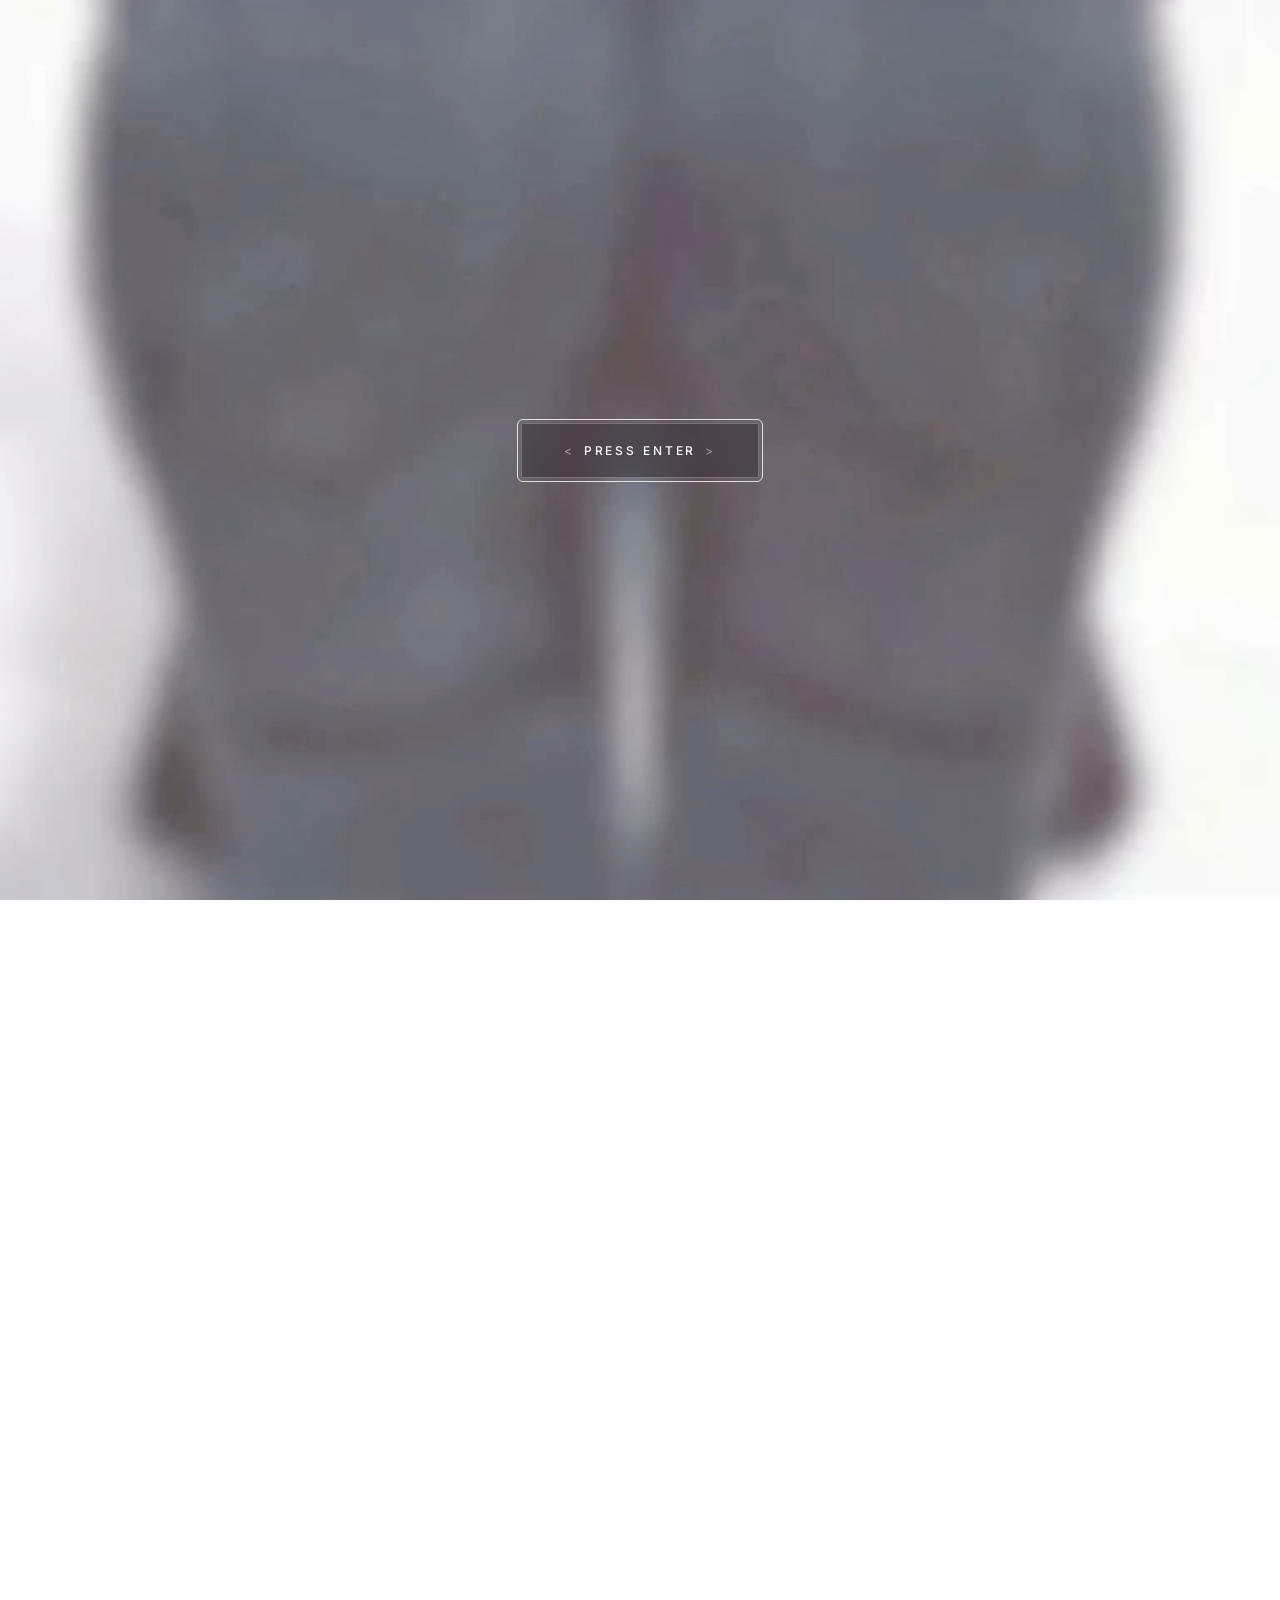
==== commit d0e3c3f3: "Swap in the new soundtrack, and slide the meter away with the phone menu Track replaced with the adj" ====
--- a/index.html
+++ b/index.html
@@ -262,6 +262,12 @@
   opacity:0;visibility:hidden;transform:translateY(-8px);
   transition:opacity .38s ease,transform .38s cubic-bezier(.2,.7,.2,1),visibility .38s}
 html.menu-open .sheet{opacity:1;visibility:visible;transform:none}
+/* the meter rail is above the sheet (z-index 300 against 95), so with the menu
+   open it sits on top of the nav items. It slides off to the left instead, on
+   the sheet's own 380ms curve so the two move as one gesture. */
+.wavebar{transition:transform .38s cubic-bezier(.2,.7,.2,1)}
+html.menu-open .wavebar{transform:translate(-56px,-50%)}
+@media(prefers-reduced-motion:reduce){.wavebar{transition:none}}
 .sheet nav{display:flex;flex-direction:column;gap:clamp(4px,1.6vh,12px)}
 .sheet nav a{color:var(--darktx);text-decoration:none;font-family:'Space Grotesk',sans-serif;font-weight:300;font-size:clamp(30px,9.5vw,44px);line-height:1.18;letter-spacing:-.01em;display:flex;align-items:baseline;gap:14px}
 .sheet nav a i{font-style:normal;font-size:clamp(9px,2.6vw,11px);letter-spacing:.16em;color:#8f8c81;font-family:'Inter',sans-serif}
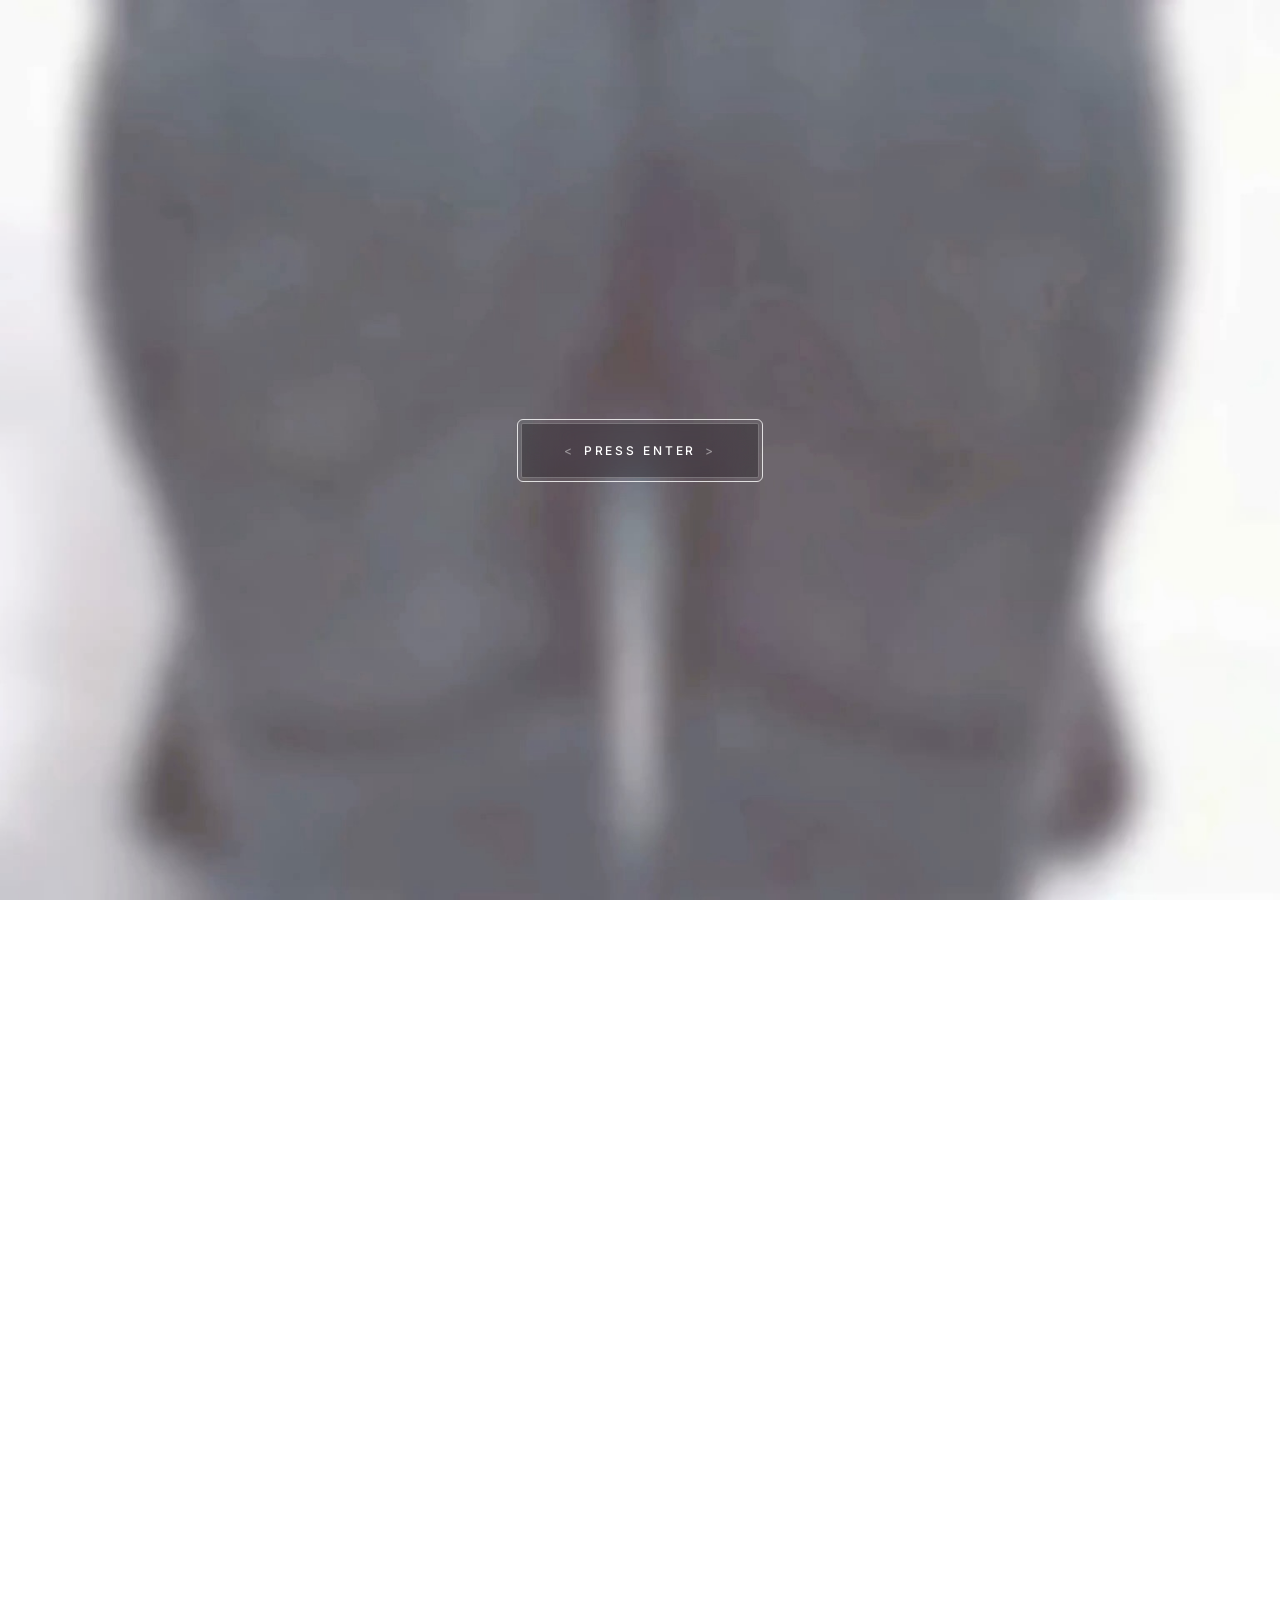
==== commit d68026c4: "Say "tap to enter" on touch devices instead of "press enter" A phone has no Enter key. The gate butt" ====
--- a/index.html
+++ b/index.html
@@ -206,6 +206,10 @@
   transition:background .25s ease,border-color .25s ease,transform .15s ease;
   animation:gateBreathe 2.8s ease-in-out infinite}
 #plGateBtn .br{opacity:.42;padding:0 .7em}
+/* a phone has no Enter key, so a touch-first device is told to tap instead;
+   decided in CSS so the right word is there on first paint, no swap flash */
+#plGateBtn .lbl-tap{display:none}
+@media (hover:none) and (pointer:coarse){#plGateBtn .lbl-key{display:none}#plGateBtn .lbl-tap{display:inline}}
 #plGateBtn:hover{background:rgba(10,10,10,.46);border-color:rgba(255,255,255,.42)}
 #plGateBtn:active{transform:scale(.97)}
 #plGateBtn:focus-visible{outline:1px solid rgba(255,255,255,.8);outline-offset:3px}
@@ -457,7 +461,7 @@
 })();</script>
 <div class="hmeta a">Est. 1997</div><div class="hmeta b">40.7&deg;N / 74.0&deg;W</div>
 <div class="htext"><h1 class="t-left">Visionary.</h1><h1 class="t-right">Founder.</h1>
-<h1 class="t-bot">Force of nature.</h1></div></section><div id="preloader"><div class="pl-pct" id="plPct" aria-hidden="true"><span id="plNum">0</span><span class="pl-sign">%</span></div></div><div id="plGate"><button id="plGateBtn" type="button"><span class="br">&lt;</span>press enter<span class="br">&gt;</span></button></div><div id="plCtrls"><button id="plSound" type="button" aria-label="Pause music" aria-pressed="false"><svg class="snd-pause" viewBox="0 0 24 24" width="14" height="14" aria-hidden="true"><rect x="7" y="5" width="3.4" height="14" rx="1.2"/><rect x="13.6" y="5" width="3.4" height="14" rx="1.2"/></svg><svg class="snd-play" viewBox="0 0 24 24" width="14" height="14" aria-hidden="true"><path d="M8.5 5.1v13.8L19 12z"/></svg></button><button id="plSkip" type="button" aria-label="Skip intro">Skip</button></div><audio id="plAudio" loop preload="auto" playsinline><source src="assets/shared/track.m4a" type="audio/mp4"><source src="assets/shared/track.mp3" type="audio/mpeg"></audio><section class="sec numbers" id="numbers"><div class="wrap"><div class="numhead"><div class="kick rv" data-i="02">By the numbers</div><div class="rv" style="font-size:12px;letter-spacing:.14em;text-transform:uppercase;color:#8f8c81">A record of scale</div></div>
+<h1 class="t-bot">Force of nature.</h1></div></section><div id="preloader"><div class="pl-pct" id="plPct" aria-hidden="true"><span id="plNum">0</span><span class="pl-sign">%</span></div></div><div id="plGate"><button id="plGateBtn" type="button"><span class="br">&lt;</span><span class="lbl-key">press enter</span><span class="lbl-tap">tap to enter</span><span class="br">&gt;</span></button></div><div id="plCtrls"><button id="plSound" type="button" aria-label="Pause music" aria-pressed="false"><svg class="snd-pause" viewBox="0 0 24 24" width="14" height="14" aria-hidden="true"><rect x="7" y="5" width="3.4" height="14" rx="1.2"/><rect x="13.6" y="5" width="3.4" height="14" rx="1.2"/></svg><svg class="snd-play" viewBox="0 0 24 24" width="14" height="14" aria-hidden="true"><path d="M8.5 5.1v13.8L19 12z"/></svg></button><button id="plSkip" type="button" aria-label="Skip intro">Skip</button></div><audio id="plAudio" loop preload="auto" playsinline><source src="assets/shared/track.m4a" type="audio/mp4"><source src="assets/shared/track.mp3" type="audio/mpeg"></audio><section class="sec numbers" id="numbers"><div class="wrap"><div class="numhead"><div class="kick rv" data-i="02">By the numbers</div><div class="rv" style="font-size:12px;letter-spacing:.14em;text-transform:uppercase;color:#8f8c81">A record of scale</div></div>
 <div class="numgrid">
 <div class="num-item rv"><div class="num">200+</div><p>Patents filed worldwide</p></div>
 <div class="num-item rv d1"><div class="num">$4.2B</div><p>Raised across ventures</p></div>
@@ -876,6 +880,11 @@
 
   function reveal(){
     if(done) return; done=true;
+    /* every way out of the intro passes through here, so this is what guarantees
+       the track plays even when the clip never did — Skip, a failed decode, the
+       safety timeout. The event is once:true, so the normal path that already
+       started it on 'playing' is unaffected. */
+    startAudio();
     showStill();
     heroFit();
     skip.classList.add('pl-out');
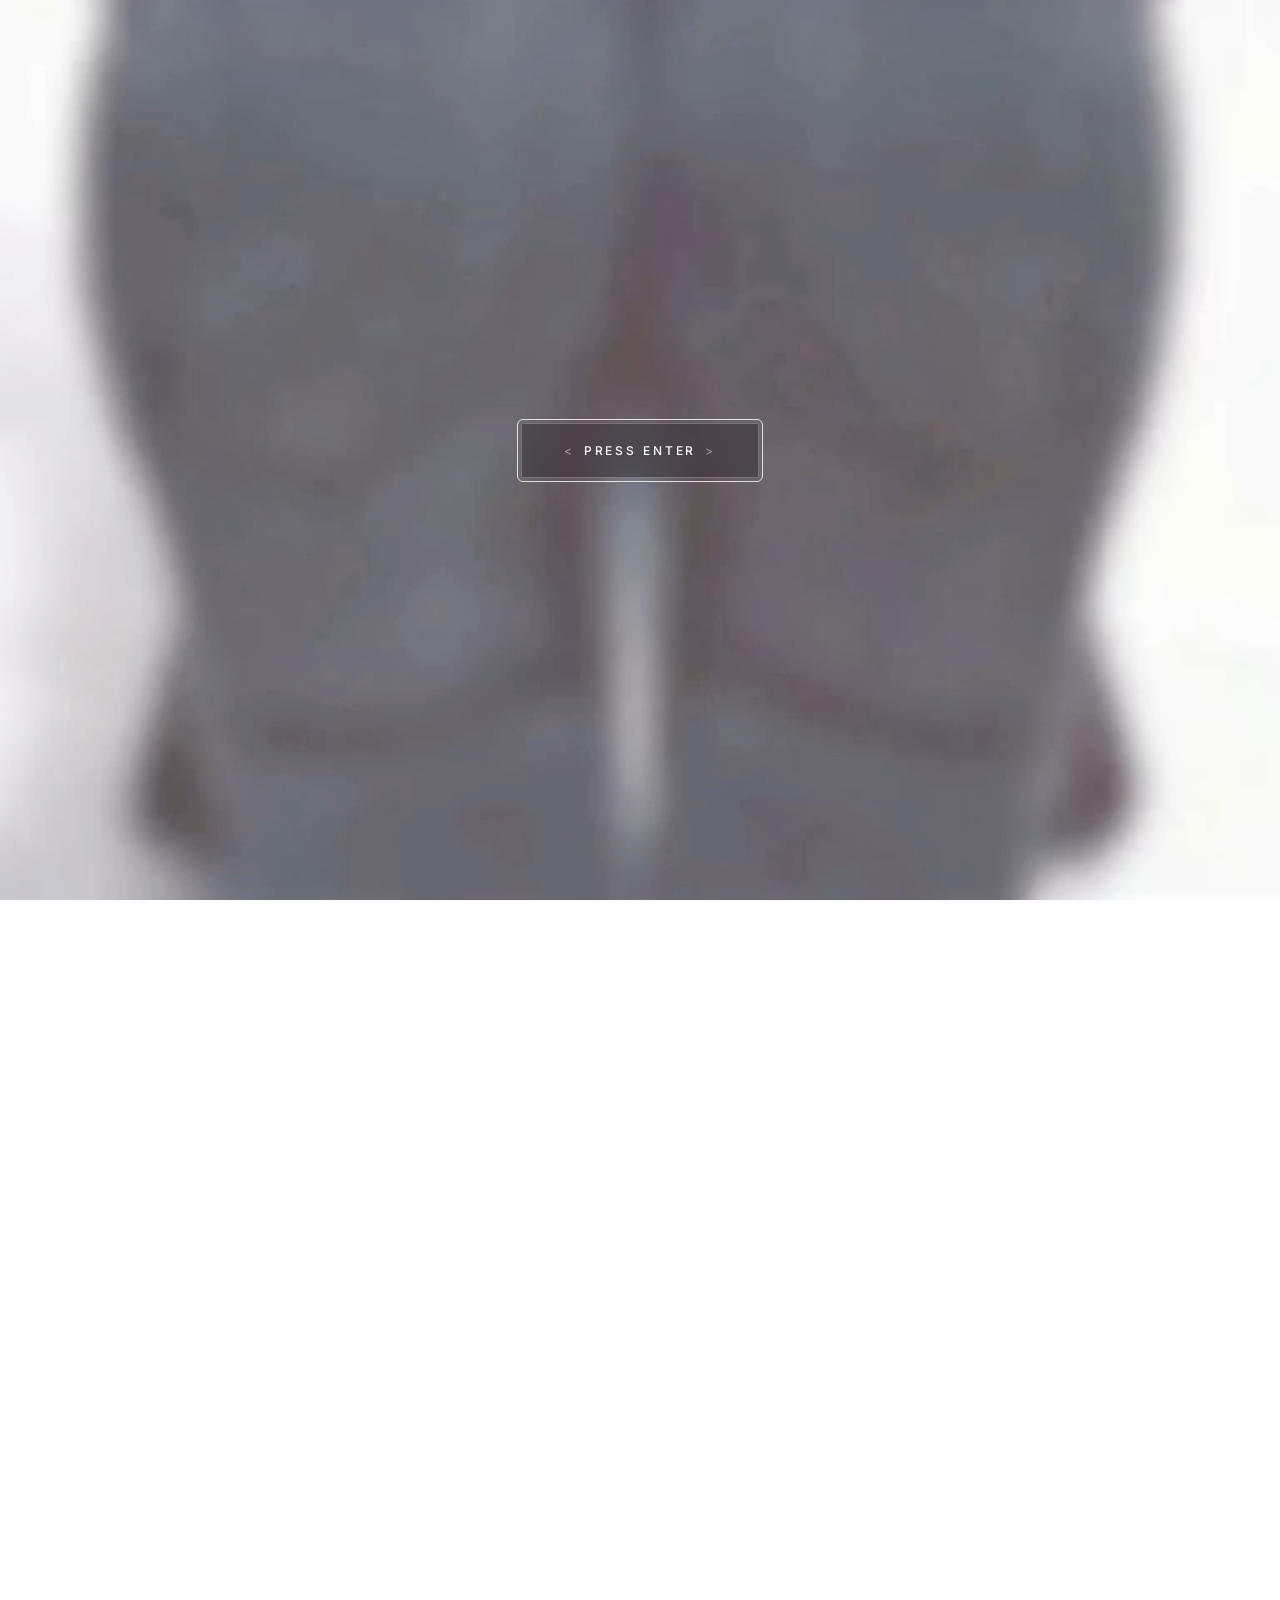
==== commit 71f9f8d6: "Replace the gate button's opacity breathe with a calm sonar wave Two hairline rings on ::before/::af" ====
--- a/index.html
+++ b/index.html
@@ -204,7 +204,7 @@
   backdrop-filter:blur(24px) saturate(1.5);-webkit-backdrop-filter:blur(24px) saturate(1.5);
   border:1px solid rgba(255,255,255,.26);cursor:pointer;
   transition:background .25s ease,border-color .25s ease,transform .15s ease;
-  animation:gateBreathe 2.8s ease-in-out infinite}
+  position:relative}
 #plGateBtn .br{opacity:.42;padding:0 .7em}
 /* a phone has no Enter key, so a touch-first device is told to tap instead;
    decided in CSS so the right word is there on first paint, no swap flash */
@@ -213,7 +213,14 @@
 #plGateBtn:hover{background:rgba(10,10,10,.46);border-color:rgba(255,255,255,.42)}
 #plGateBtn:active{transform:scale(.97)}
 #plGateBtn:focus-visible{outline:1px solid rgba(255,255,255,.8);outline-offset:3px}
-@keyframes gateBreathe{0%,100%{opacity:.85}50%{opacity:1}}
+/* calm sonar: two hairline rings, one launched every 2s with no gap. Each ring
+   lives 2.66s, so the next is already on its way before the last has faded.
+   The ring grows by moving its inset rather than by scaling, so the line stays
+   a true 1px instead of thickening along the long sides. */
+#plGateBtn::before,#plGateBtn::after{content:"";position:absolute;inset:-1px;border:1px solid #fff;border-radius:2px;
+  opacity:0;pointer-events:none;animation:gateWave 4s cubic-bezier(.37,0,.63,1) infinite}
+#plGateBtn::after{animation-delay:-2s}
+@keyframes gateWave{0%{inset:-1px;opacity:0}8%{opacity:.35}66.5%,100%{inset:-12px -24px;opacity:0}}
 html.pl-started #plGate{opacity:0;pointer-events:none}
 html.pl-active:not(.pl-started) .pl-pct{opacity:0}
 html.pl-active:not(.pl-started) #plCtrls{opacity:0;pointer-events:none}
@@ -417,7 +424,7 @@
 /* both header items only fit once there is room for them */
 @media(max-width:444px){.status .wrap>div:last-child{display:none}}
 
-@media(prefers-reduced-motion:reduce){#preloader,.pl-pct,#plSkip,#plSound,#plGate,#plCtrls,.status,.nav,.hero h1,.hero .hmeta,.wavebar,.progress,.hero .bg{transition:none!important}#plGateBtn{animation:none}}
+@media(prefers-reduced-motion:reduce){#preloader,.pl-pct,#plSkip,#plSound,#plGate,#plCtrls,.status,.nav,.hero h1,.hero .hmeta,.wavebar,.progress,.hero .bg{transition:none!important}#plGateBtn{animation:none}#plGateBtn::before,#plGateBtn::after{animation:none;display:none}}
 </style><noscript><style>html.pl-active,html.pl-active body{overflow:visible!important;height:auto!important}html.pl-active .status,html.pl-active .nav,html.pl-active .hero h1,html.pl-active .hero .hmeta,html.pl-active .wavebar,html.pl-active .progress{opacity:1!important;pointer-events:auto!important}#preloader{display:none!important}</style></noscript></head><body><div class="progress" id="pg"></div><div class="wavebar" id="wave"></div><div class="status glass"><div class="wrap"><div><span class="dot"></span>Available for select engagements — 2026</div><div>New York · Remote</div></div></div><nav class="nav"><div class="glass"><div class="inner"><div class="brand"><svg class="mark" viewBox="0 0 32 32" fill="none"><rect x="1" y="1" width="30" height="30" rx="6" stroke="#0A0A0A" stroke-width="1.5"/><path d="M10 22V10l6 8 6-8v12" stroke="#0A0A0A" stroke-width="1.6" stroke-linecap="round" stroke-linejoin="round"/></svg><div class="logo">OSBORN</div></div>
 <ul class="menu">
 <li><a>Works <i class="caret"></i></a><div class="drop glass"><a href="#work">Project Helix <span>&rarr;</span></a><a href="#work">The OZ Initiative <span>&rarr;</span></a><a href="#work">Greenlight <span>&rarr;</span></a></div></li>
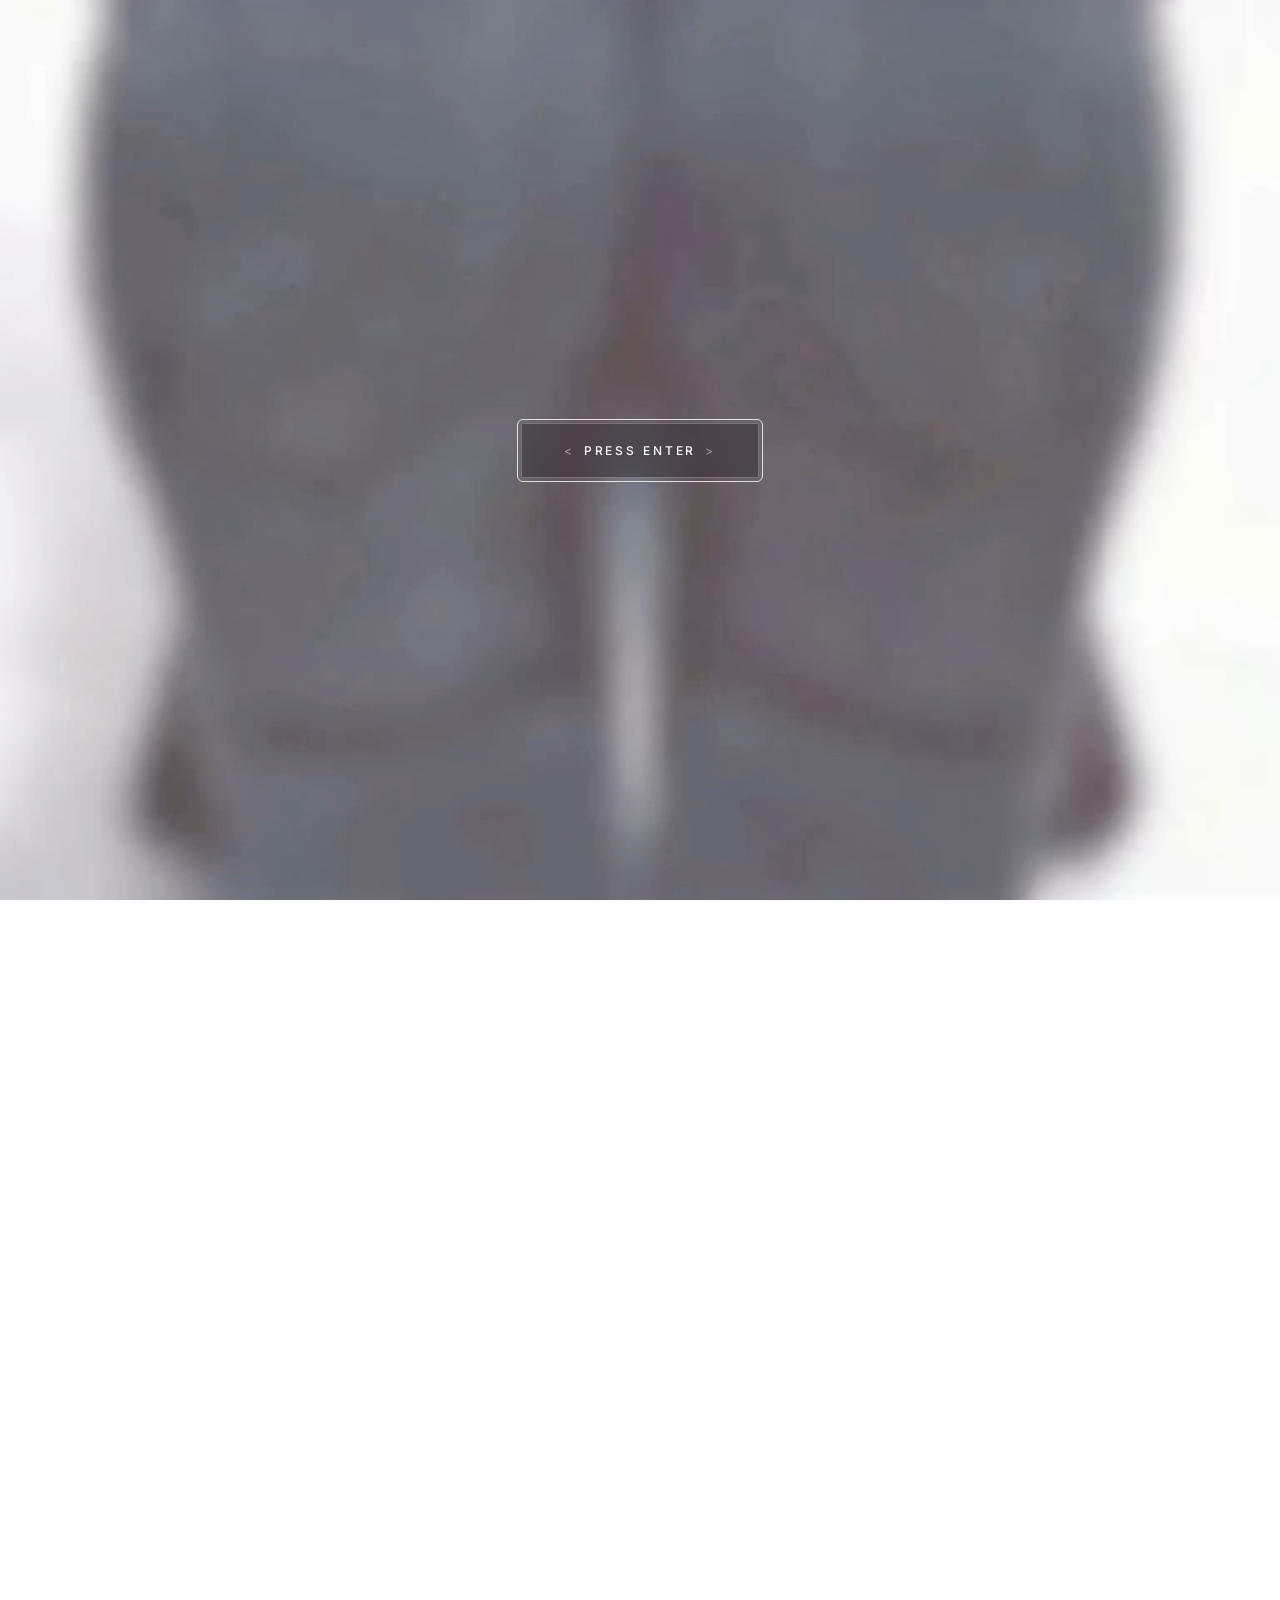
==== commit ed78c81d: "Make the gate button's outline take the hit as each wave leaves it Every ring departs from the butto" ====
--- a/index.html
+++ b/index.html
@@ -204,7 +204,7 @@
   backdrop-filter:blur(24px) saturate(1.5);-webkit-backdrop-filter:blur(24px) saturate(1.5);
   border:1px solid rgba(255,255,255,.26);cursor:pointer;
   transition:background .25s ease,border-color .25s ease,transform .15s ease;
-  position:relative}
+  position:relative;animation:gateKick 2s infinite}
 #plGateBtn .br{opacity:.42;padding:0 .7em}
 /* a phone has no Enter key, so a touch-first device is told to tap instead;
    decided in CSS so the right word is there on first paint, no swap flash */
@@ -220,7 +220,17 @@
 #plGateBtn::before,#plGateBtn::after{content:"";position:absolute;inset:-1px;border:1px solid #fff;border-radius:2px;
   opacity:0;pointer-events:none;animation:gateWave 4s cubic-bezier(.37,0,.63,1) infinite}
 #plGateBtn::after{animation-delay:-2s}
-@keyframes gateWave{0%{inset:-1px;opacity:0}8%{opacity:.35}66.5%,100%{inset:-12px -24px;opacity:0}}
+@keyframes gateWave{0%{inset:-1px;opacity:0}8%{opacity:.35}66.5%,100%{inset:-24px;opacity:0}}
+/* each ring leaves from the button's own outline, so that outline takes the hit:
+   a hard 100ms pop and flash as the ring departs, then a soft settle. Same 2s
+   period and zero delay as the rings, so every launch lands on a kick. Uses the
+   individual scale property rather than transform so :active's press-scale
+   still composes on top of it. */
+@keyframes gateKick{
+  0%{scale:1;border-color:rgba(255,255,255,.26);animation-timing-function:cubic-bezier(.2,.9,.3,1)}
+  5%{scale:1.04;border-color:rgba(255,255,255,.9);animation-timing-function:cubic-bezier(.3,0,.2,1)}
+  40%,100%{scale:1;border-color:rgba(255,255,255,.26)}
+}
 html.pl-started #plGate{opacity:0;pointer-events:none}
 html.pl-active:not(.pl-started) .pl-pct{opacity:0}
 html.pl-active:not(.pl-started) #plCtrls{opacity:0;pointer-events:none}
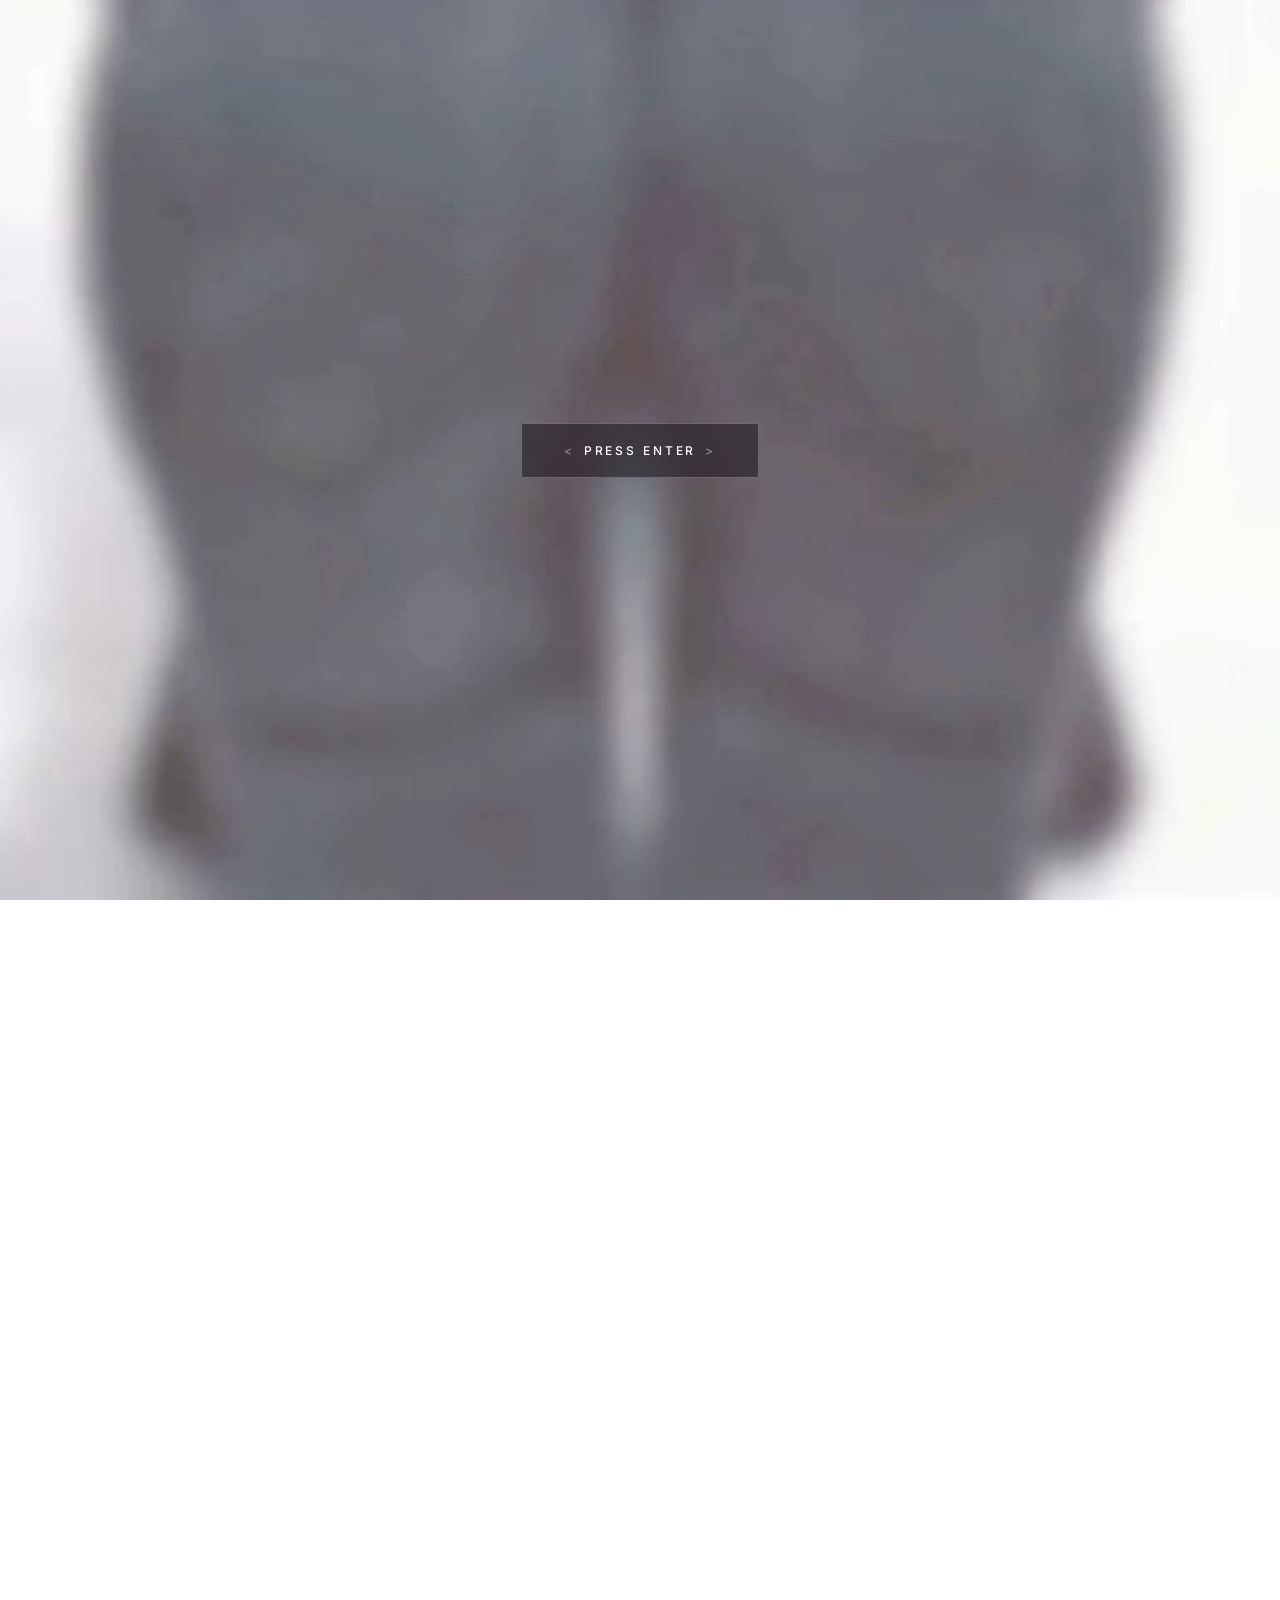
==== commit a33f0ed5: "Kick only the gate button's contour, not the whole button The last change scaled the entire button; " ====
--- a/index.html
+++ b/index.html
@@ -202,17 +202,18 @@
 #plGateBtn{pointer-events:auto;font-family:'Inter',sans-serif;font-size:12px;font-weight:500;letter-spacing:.24em;text-transform:uppercase;color:#fff;
   padding:19px 34px;border-radius:2px;background:rgba(10,10,10,.3);
   backdrop-filter:blur(24px) saturate(1.5);-webkit-backdrop-filter:blur(24px) saturate(1.5);
-  border:1px solid rgba(255,255,255,.26);cursor:pointer;
-  transition:background .25s ease,border-color .25s ease,transform .15s ease;
+  border:1px solid transparent;cursor:pointer;
+  outline:1px solid rgba(255,255,255,.26);outline-offset:-1px;
+  transition:background .25s ease,transform .15s ease;
   position:relative;animation:gateKick 2s infinite}
 #plGateBtn .br{opacity:.42;padding:0 .7em}
 /* a phone has no Enter key, so a touch-first device is told to tap instead;
    decided in CSS so the right word is there on first paint, no swap flash */
 #plGateBtn .lbl-tap{display:none}
 @media (hover:none) and (pointer:coarse){#plGateBtn .lbl-key{display:none}#plGateBtn .lbl-tap{display:inline}}
-#plGateBtn:hover{background:rgba(10,10,10,.46);border-color:rgba(255,255,255,.42)}
+#plGateBtn:hover{background:rgba(10,10,10,.46)}
 #plGateBtn:active{transform:scale(.97)}
-#plGateBtn:focus-visible{outline:1px solid rgba(255,255,255,.8);outline-offset:3px}
+#plGateBtn:focus-visible{background:rgba(10,10,10,.46)}
 /* calm sonar: two hairline rings, one launched every 2s with no gap. Each ring
    lives 2.66s, so the next is already on its way before the last has faded.
    The ring grows by moving its inset rather than by scaling, so the line stays
@@ -221,15 +222,16 @@
   opacity:0;pointer-events:none;animation:gateWave 4s cubic-bezier(.37,0,.63,1) infinite}
 #plGateBtn::after{animation-delay:-2s}
 @keyframes gateWave{0%{inset:-1px;opacity:0}8%{opacity:.35}66.5%,100%{inset:-24px;opacity:0}}
-/* each ring leaves from the button's own outline, so that outline takes the hit:
-   a hard 100ms pop and flash as the ring departs, then a soft settle. Same 2s
-   period and zero delay as the rings, so every launch lands on a kick. Uses the
-   individual scale property rather than transform so :active's press-scale
-   still composes on top of it. */
+/* each ring leaves from the button's white contour, so the contour takes the hit
+   and only the contour: it is drawn as an outline sitting exactly where the
+   border used to be (the border itself is transparent and keeps the size), so
+   it can be knocked 4px outward and flash while the button stays put. Hard
+   ~100ms punch as the ring departs, soft settle back onto the edge. Same 2s
+   period and zero delay as the rings, so every launch lands on a kick. */
 @keyframes gateKick{
-  0%{scale:1;border-color:rgba(255,255,255,.26);animation-timing-function:cubic-bezier(.2,.9,.3,1)}
-  5%{scale:1.04;border-color:rgba(255,255,255,.9);animation-timing-function:cubic-bezier(.3,0,.2,1)}
-  40%,100%{scale:1;border-color:rgba(255,255,255,.26)}
+  0%{outline-offset:-1px;outline-color:rgba(255,255,255,.26);animation-timing-function:cubic-bezier(.2,.9,.3,1)}
+  5%{outline-offset:4px;outline-color:rgba(255,255,255,.9);animation-timing-function:cubic-bezier(.3,0,.2,1)}
+  40%,100%{outline-offset:-1px;outline-color:rgba(255,255,255,.26)}
 }
 html.pl-started #plGate{opacity:0;pointer-events:none}
 html.pl-active:not(.pl-started) .pl-pct{opacity:0}
